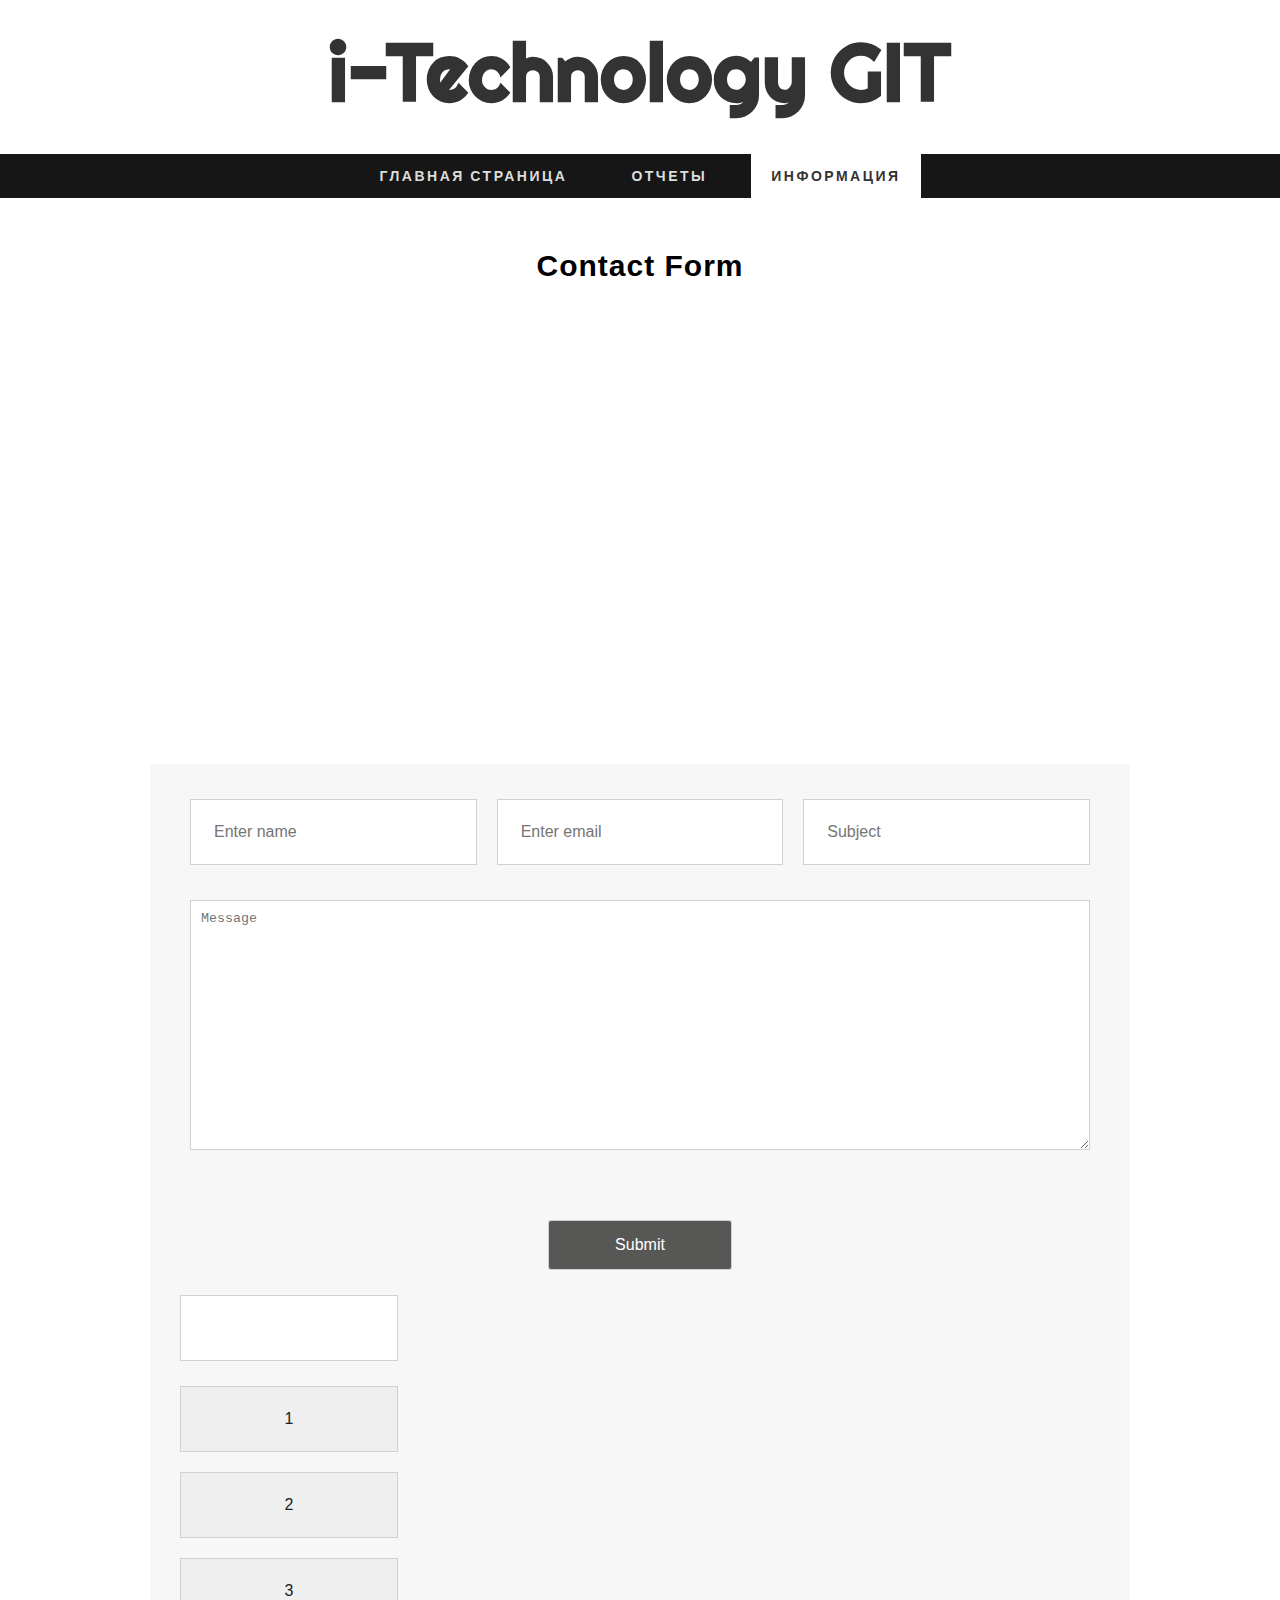
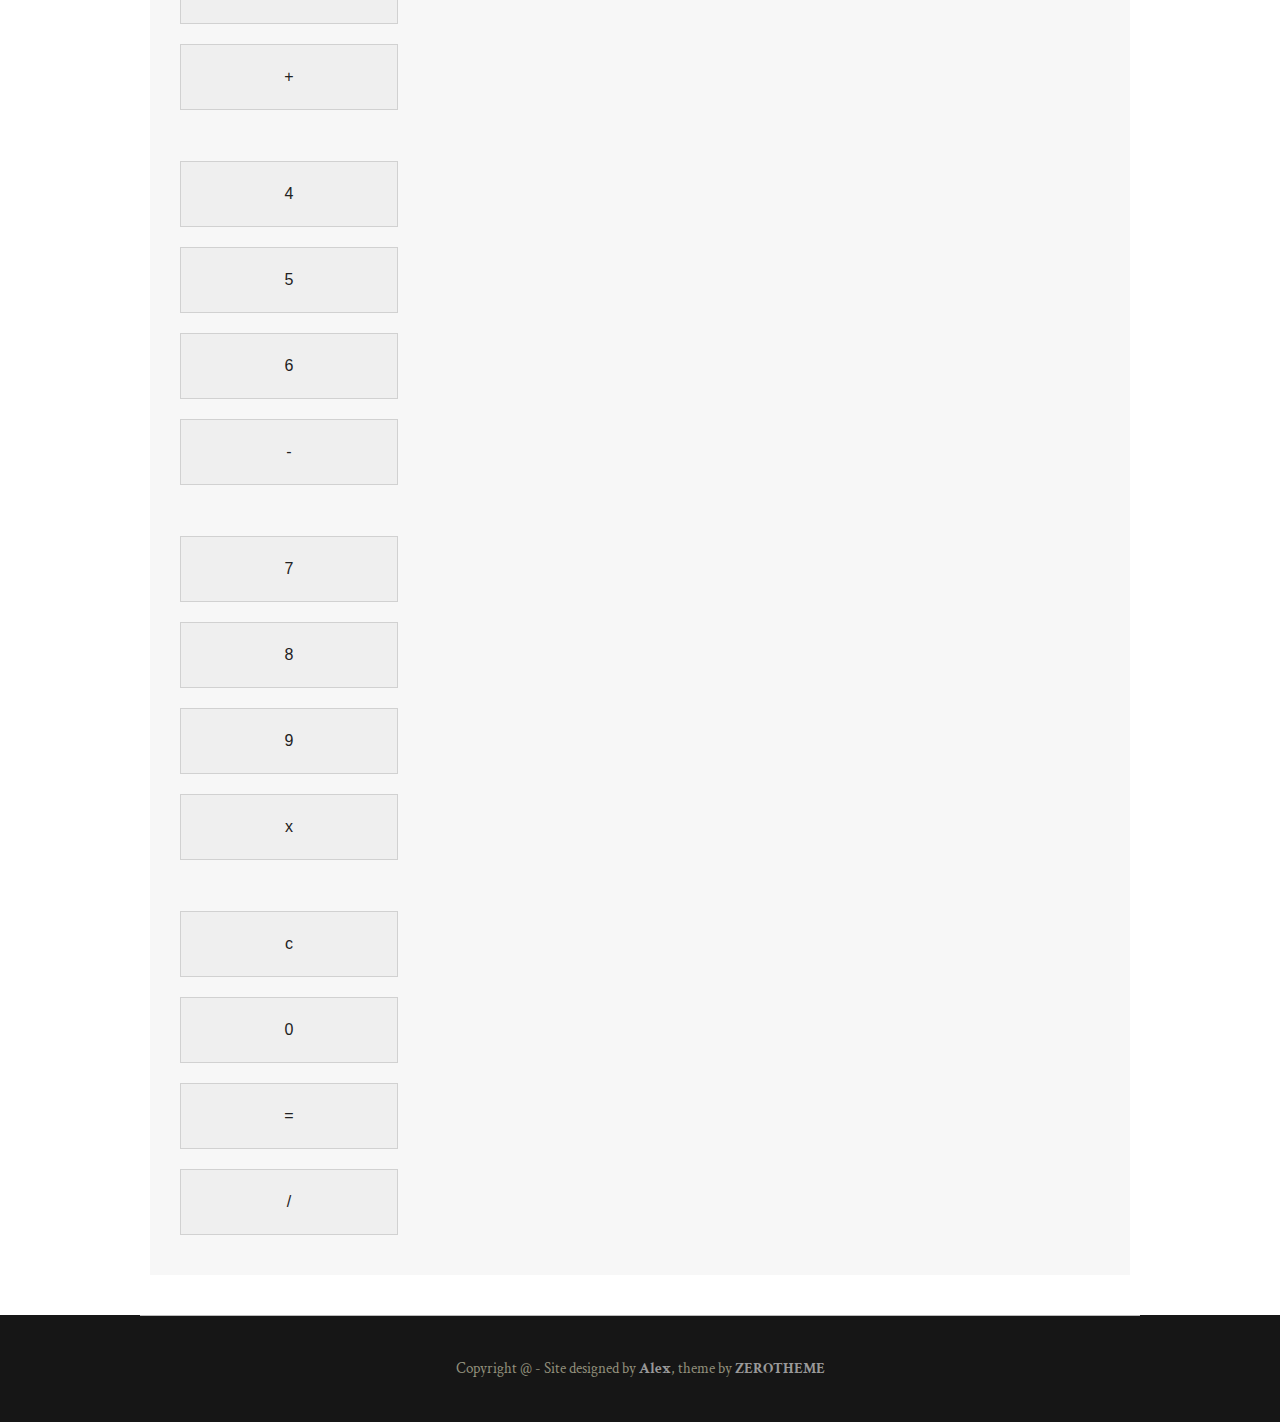
==== info.html @ 5294ab70 "1" ====
<!DOCTYPE html>
<!--[if lt IE 7 ]><html class="ie ie6" lang="en"> <![endif]-->
<!--[if IE 7 ]><html class="ie ie7" lang="en"> <![endif]-->
<!--[if IE 8 ]><html class="ie ie8" lang="en"> <![endif]-->
<!--[if (gte IE 9)|!(IE)]><!--><html lang="en"> <!--<![endif]-->
<head>

    <!-- Basic Page Needs
  ================================================== -->
	<meta charset="utf-8">
	<title>i-Technology site</title>
	<meta name="description" content="Free Responsive Html5 Css3 Templates | zerotheme.com">
	<meta name="author" content="https://github.com/alexjke/">
	
    <!-- Mobile Specific Metas
	================================================== -->
	<meta name="viewport" content="width=device-width, initial-scale=1, maximum-scale=1">
    
    <!-- CSS
	================================================== -->
  	<link rel="stylesheet" href="css/zerogrid.css">
	<link rel="stylesheet" href="css/style.css">
	
	<!-- Custom Fonts -->
    <link href="font-awesome/css/font-awesome.min.css" rel="stylesheet" type="text/css">
	
	
	<link rel="stylesheet" href="css/menu.css">
	<script src="js/jquery1111.min.js" type="text/javascript"></script>
	<script src="js/script.js"></script>
	
	<!-- Owl Carousel Assets -->
    <link href="owl-carousel/owl.carousel.css" rel="stylesheet">
	
	<!--[if lt IE 8]>
       <div style=' clear: both; text-align:center; position: relative;'>
         <a href="http://windows.microsoft.com/en-US/internet-explorer/Items/ie/home?ocid=ie6_countdown_bannercode">
           <img src="http://storage.ie6countdown.com/assets/100/images/banners/warning_bar_0000_us.jpg" border="0" height="42" width="820" alt="You are using an outdated browser. For a faster, safer browsing experience, upgrade for free today." />
        </a>
      </div>
    <![endif]-->
    <!--[if lt IE 9]>
		<script src="js/html5.js"></script>
		<script src="js/css3-mediaqueries.js"></script>
	<![endif]-->
	
</head>

<body class="contact-page">
	<div class="wrap-body">
		<header class="">
			<div class="logo">
				<a href="#">i-Technology GIT</a>
			</div>
			<div id="cssmenu" class="align-center">
				<ul>
					<li><a href="index.html"><span>Главная страница</span></a></li>
					<li><a href="reports.html"><span>Отчеты</span></a></li>
					<li class="active last"><a href="info.html"><span>Информация</span></a></li>
				</ul>
			</div>
		</header>
		<!--////////////////////////////////////Container-->
		<section id="container">
			<div class="wrap-container">
				<!-----------------Content-Box-------------------->
				<section class="content-box zerogrid">
					<div class="row wrap-box"><!--Start Box-->
						<h3 class="t-center" style="font-size: 30px;margin: 10px 0 30px">Contact Form</h3>
						<div class="embed-container maps">
							<iframe src="https://www.google.com/maps/embed?pb=!1m18!1m12!1m3!1d2243.1979571734014!2d37.59313899635806!3d55.789800452250844!2m3!1f0!2f0!3f0!3m2!1i1024!2i768!4f13.1!3m3!1m2!1s0x46b54a02d0c2ea53%3A0x3442374ee4a091af!2z0JzQk9Ci0KMg0KHRgtCw0L3QutC40L0!5e0!3m2!1sru!2sru!4v1529792065285" width="100%" height="450px" frameborder="0" style="border: 0"></iframe>
						</div>
						<div id="contact_form">
							<form name="form1" id="ff" method="post" action="contact.php">
								<label class="row">
									<div class="col-1-3">
										<div class="wrap-col">
											<input type="text" name="name" id="name" placeholder="Enter name" required="required" />
										</div>
									</div>
									<div class="col-1-3">
										<div class="wrap-col">
											<input type="email" name="email" id="email" placeholder="Enter email" required="required" />
										</div>
									</div>
									<div class="col-1-3">
										<div class="wrap-col">
											<input type="text" name="subject" id="subject" placeholder="Subject" required="required" />
										</div>
									</div>
								</label>
								<label class="row">
									<div class="wrap-col">
										<textarea name="message" id="message" class="form-control" rows="4" cols="25" required="required"
										placeholder="Message"></textarea>
									</div>
								</label>
								<center><input class="sendButton" type="submit" name="submitcontact" value="Submit"></center>
								
								<table>
									<tr>
										<td>
											<input type="text" name="input" size="16" class="display">
										</td>
									</tr>
									<tr>
										<td class="button">
											<input type="button" name="one" value="1" OnClick="calc.input.value += '1'">
											<input type="button" name="two" value="2" OnClick="calc.input.value += '2'">
											<input type="button" name="three" value="3" OnClick="calc.input.value += '3'">
											<input type="button" name="add" value="+" OnClick="calc.input.value += '+'">
											<br>
											<input type="button" name="four" value="4" OnClick="calc.input.value += '4'">
											<input type="button" name="five" value="5" OnClick="calc.input.value += '5'">
											<input type="button" name="six" value="6" OnClick="calc.input.value += '6'">
											<input type="button" name="sub" value="-" OnClick="calc.input.value += '-'">
											<br>
											<input type="button" name="seven" value="7" OnClick="calc.input.value += '7'">
											<input type="button" name="eight" value="8" OnClick="calc.input.value += '8'">
											<input type="button" name="nine" value="9" OnClick="calc.input.value += '9'">
											<input type="button" name="mul" value="x" OnClick="calc.input.value += '*'">
											<br>
											<input type="button" name="clear" value="c" OnClick="calc.input.value = ''">
											<input type="button" name="zero" value="0" OnClick="calc.input.value += '0'">
											<input type="button" name="doit" value="=" OnClick="calc.input.value = eval(calc.input.value)">
											<input type="button" name="div"  value="/" OnClick="calc.input.value += '/'">
										</td>
									</tr>
								</table>
							</form>
						</div>
					</div>
				</section>
				
			</div>
		</section>
		<!--////////////////////////////////////Footer-->
		<footer>
			<div class="zerogrid bottom-footer">
				<div class="copyright">
					Copyright @ - Site designed by <a href="https://github.com/alexjke/">Alex</a>, theme by <a href="https://www.zerotheme.com">ZEROTHEME</a>
				</div>
			</div>
		</footer>
	</div>
	
	<!-- Google Map -->
	<script>
		$('.maps').click(function () {
		$('.maps iframe').css("pointer-events", "auto");
	});

	$( ".maps" ).mouseleave(function() {
	  $('.maps iframe').css("pointer-events", "none"); 
	});
	</script>
</body>
</html>
---- css/zerogrid.css ----
/*
Zerotheme.com | Free Html5 Responsive Templates
Zerogrid - A Single Grid System for Responsive Design
Author: Kimmy
Version : 3.0
Author URI: https://www.zerotheme.com/
*/
/* -------------------------------------------- */
/* ------------------Grid System--------------- */ 
.zerogrid{ width: 1000px; position: relative; margin: 0 auto; padding: 0px;}
.zerogrid:after { content: "\0020"; display: block; height: 0; clear: both; visibility: hidden; }

.zerogrid .f-right{float: right!important;}
.zerogrid .f-left{float: left!important;}

.zerogrid .row{}
.zerogrid .row:before,.row:after { content: '\0020'; display: block; overflow: hidden; visibility: hidden; width: 0; height: 0; }
.zerogrid .row:after{clear: both; }
.zerogrid .row{zoom: 1;}

.zerogrid .wrap-col{margin:10px;}

.zerogrid .col-1-2, .zerogrid .col-1-3, .zerogrid .col-2-3, .zerogrid .col-1-4, .zerogrid .col-2-4, .zerogrid .col-3-4, .zerogrid .col-1-5, .zerogrid .col-2-5, .zerogrid .col-3-5, .zerogrid .col-4-5, .zerogrid .col-1-6, .zerogrid .col-2-6, .zerogrid .col-3-6, .zerogrid .col-4-6, .zerogrid .col-5-6{float:left; display: inline-block;}

.zerogrid .col-full{width:100%;}

.zerogrid .col-1-2,.zerogrid .col-1-2-fixed{width:50%;}
.zerogrid .offset-1-2{margin-left: 50%;}

.zerogrid .col-1-3,.zerogrid .col-1-3-fixed{width:33.33%;}
.zerogrid .col-2-3,.zerogrid .col-2-3-fixed{width:66.66%;}
.zerogrid .offset-1-3{margin-left: 33.33%;}
.zerogrid .offset-2-3{margin-left: 66.66%;}

.zerogrid .col-1-4,.zerogrid .col-1-4-fixed{width:25%;}
.zerogrid .col-2-4,.zerogrid .col-2-4-fixed{width:50%;}
.zerogrid .col-3-4,.zerogrid .col-3-4-fixed{width:75%;}
.zerogrid .offset-1-4{margin-left: 25%;}
.zerogrid .offset-2-4{margin-left: 50%;}
.zerogrid .offset-3-4{margin-left: 75%;}

.zerogrid .col-1-5,.zerogrid .col-1-5-fixed{width:20%;}
.zerogrid .col-2-5,.zerogrid .col-2-5-fixed{width:40%;}
.zerogrid .col-3-5,.zerogrid .col-3-5-fixed{width:60%;}
.zerogrid .col-4-5,.zerogrid .col-4-5-fixed{width:80%;}
.zerogrid .offset-1-5{margin-left: 20%;}
.zerogrid .offset-2-5{margin-left: 40%;}
.zerogrid .offset-3-5{margin-left: 60%;}
.zerogrid .offset-4-5{margin-left: 80%;}

.zerogrid .col-1-6,.zerogrid .col-1-6-fixed{width:16.66%;}
.zerogrid .col-2-6,.zerogrid .col-2-6-fixed{width:33.33%;}
.zerogrid .col-3-6,.zerogrid .col-3-6-fixed{width:50%;}
.zerogrid .col-4-6,.zerogrid .col-4-6-fixed{width:66.66%;}
.zerogrid .col-5-6,.zerogrid .col-5-6-fixed{width:83.33%;}
.zerogrid .offset-1-6{margin-left: 16.66%;}
.zerogrid .offset-2-6{margin-left: 33.33%;}
.zerogrid .offset-3-6{margin-left: 50%;}
.zerogrid .offset-4-6{margin-left: 66.66%;}
.zerogrid .offset-5-6{margin-left: 83.33%;}

@media only screen and (min-width: 960px) and (max-width: 1199px) {
	.zerogrid{width:960px;}
}

@media only screen and (min-width: 768px) and (max-width: 959px) {
	.zerogrid{width:768px;}
}

@media only screen and (max-width: 767px) {
	.zerogrid, .zerogrid .col-1-2, .zerogrid .col-1-3, .zerogrid .col-2-3, .zerogrid .col-1-4, .zerogrid .col-2-4, .zerogrid .col-3-4, .zerogrid .col-1-5, .zerogrid .col-2-5, .zerogrid .col-3-5, .zerogrid .col-4-5, .zerogrid .col-1-6, .zerogrid .col-2-6, .zerogrid .col-3-6, .zerogrid .col-4-6, .zerogrid .col-5-6{width:100%;}
	
	.zerogrid .offset-1-2, .zerogrid .offset-1-3, .zerogrid .offset-2-3, .zerogrid .offset-1-4, .zerogrid .offset-2-4, .zerogrid .offset-3-4, .zerogrid .offset-1-5, .zerogrid .offset-2-5, .zerogrid .offset-3-5, .zerogrid .offset-4-5, .zerogrid .offset-1-6, .zerogrid .offset-2-6, .zerogrid .offset-3-6, .zerogrid .offset-4-6, .zerogrid .offset-5-6{margin-left:0;}
}
---- css/style.css ----
/*
Zerotheme.com | Free Html5 Responsive Templates
Author URI: https://www.zerotheme.com/
*/
@import url(https://fonts.googleapis.com/css?family=Righteous);
@import url(https://fonts.googleapis.com/css?family=Cabin);
@import url(https://fonts.googleapis.com/css?family=Crimson+Text);
/* ---------------------------------------------------------------------------- */
/* ------------------------------------Reset----------------------------------- */
/* ---------------------------------------------------------------------------- */
a,abbr,acronym,address,applet,article,aside,audio,b,blockquote,big,body,center,canvas,caption,cite,code,command,datalist,dd,del,details,dfn,dl,div,dt,em,embed,fieldset,figcaption,figure,font,footer,form,h1,h2,h3,h4,h5,h6,header,hgroup,html,i,iframe,img,ins,kbd,keygen,label,legend,li,meter,nav,object,ol,output,p,pre,progress,q,s,samp,section,small,span,source,strike,strong,sub,sup,table,tbody,tfoot,thead,th,tr,tdvideo,tt,u,ul,var{background:transparent;border:0 none;font-size:100%;margin:0;padding:0;border:0;outline:0;vertical-align:top;}ol, ul {list-style:none;}blockquote, q {quotes:none;}table, table td {padding:0;border:none;border-collapse:collapse;}img {vertical-align:top;}embed {vertical-align:top;}
article, aside, audio, canvas, command, datalist, details, embed, figcaption, figure, footer, header, hgroup, keygen, meter, nav, output, progress, section, source, video {display:block;}
mark, rp, rt, ruby, summary, time {display:inline;}
input, textarea {border:0; padding:0; margin:0; outline: 0;}
iframe {border:0; margin:0; padding:0;}
input, textarea, select {margin:0; padding:0px;}


/* ---------------------------------------------------------------------------- */
/* ---------------------------------------------------------------------------- */
/* ---------------------------------------------------------------------------- */
* {
  -webkit-box-sizing: border-box;
     -moz-box-sizing: border-box;
          box-sizing: border-box;
}
::-moz-selection{background: #000 none repeat scroll 0 0;color: #fff;text-shadow:none}
::selection{background: #000 none repeat scroll 0 0;color: #fff;text-shadow:none}

/* ---------------------------------------------------------------------------- */
/* ---------------------------------------------------------------------------- */
/* ---------------------------------------------------------------------------- */

html { -webkit-text-size-adjust: none;}
.video embed,.video object,.video iframe { width: 100%;  height: auto;}
img{max-width:100%;	height: auto;width: auto\9; /* ie8 */}

a{color: #333;text-decoration: none;}
a:hover {color: #628d7c; text-decoration: none;}

h1, h2 	{font-size: 25px;line-height: 30px;}
h3, h4	{font-size: 20px;line-height: 20px;}
h5, h6	{font-size: 16px;line-height: 16px;}

h1, h2, h3, h4, h5, h6{clear: both;hyphens: auto; color: #000;line-height: 1.2;font-family: 'Montserrat', sans-serif;letter-spacing: 1px;}

p{margin: 10px 0;}

label {cursor:pointer;margin:5px 0;display:block;font-weight:bold;}
input {display:block;width:100%;color:#222;border:1px solid #d1d1d1;padding:23px;margin: 5px 0 20px 0;font-size: 16px;}
input[type="submit"]{padding: 15px;}
textarea {display:block;width:100%;height:250px;background-color:#fff; color:#222;border:1px solid #d1d1d1;padding:10px;margin: 5px 0 20px 0;}

.t-center{text-align: center !important;}
.t-left{text-align: left;}
.t-right{text-align: right;}
.f-right{float: right;}
.f-left{float: left;}

.post{}
.post:after, .post:before, article:after, article:before, section:after, section:before{clear: both; content: '\0020'; display: block; visibility: hidden; width: 0; height: 0;}
.post img{margin: 30px 0;}


.clear{content: "\0020"; display: block; height: 0; clear: both; visibility: hidden; }
.clearfix:after, .clearfix:before{clear: both; content: '\0020'; display: block; visibility: hidden; width: 0; height: 0;}

hr{border: 0;height: 3px;margin: 20px auto;}
hr.line-1{background: #fff;max-width: 30px;}
hr.line-2{background: #333;max-width: 40px;height: 4px;}

.widget-title{font-weight: bold;text-transform: uppercase;line-height: 1.38;margin-bottom: 20px;font-size: 14px;color: #eee;}
/* ---------------------------------------------------------------------------- */
/* ------------------------------------Html-Body------------------------------- */
/* ---------------------------------------------------------------------------- */
html, body {width:100%; padding:0; margin:0;}
body {font: 16px/26px Arial, Helvetica, sans-serif;font-family: 'Crimson Text', serif;background: #fff;}
body .wrap-body{}

/* ---------------------------------------------------------------------------- */
/* -------------------------------------Header--------------------------------- */
/* ---------------------------------------------------------------------------- */
header{text-align: center;background: #fff;}
 .logo {color: #333;padding: 20px 0 30px;}
 .logo a{font-family: 'Righteous', cursive;font-size: 80px;color: #333;font-weight: bold;display: block;line-height: 1.3;}
 .logo span{font-size: 16px;letter-spacing: 1px;}
@media(max-width:767px){
	 .logo{padding: 30px 0 20px;}
	 .logo a{font-size: 65px;}
	 .logo span{font-size: 16px;}
}
/* ---------------------------------------------------------------------------- */
/* -------------------------------------Container------------------------------ */
/* ---------------------------------------------------------------------------- */
.home-page{}
.single-page{}
.gallery-page{}
.archive-page{}
.contact-page{}

#container {}
#container .wrap-container{}

/* ---content-box--- */
.content-box {}
.content-box .wrap-box {padding: 40px 10px; position: relative;}
.content-box .box-header { margin: 0 0 30px;text-align: center;}
.content-box .box-header h2{font-size: 22px;display: block;text-transform: uppercase;font-weight: 500;}
.content-box .box-content{}

.content-box.box-style-1{background: #f9f9f9;}
.content-box.box-style-2{background: #f7f7f7;}
.content-box.box-style-3{background: url(../images/action-bg.jpg) no-repeat fixed;}

.content-box.box-1 {text-align: center;}

.content-box.box-2 {}

.content-box.box-3 blockquote {position: relative;padding: 20px 100px 0;text-align: center;font-size: 35px; border:none;line-height: 1.2;}
.content-box.box-3 blockquote:before, .content-box.box-3 blockquote:after {position: absolute;width: 50px;height: 50px;font-size: 110px;line-height: 1; }
.content-box.box-3 blockquote:before {top: 0;left: 0;content: "\201C"; }
.content-box.box-3 blockquote:after {top: 0;right: 0;content: "\201D"; }
@media only screen and (max-width: 1100px) {
 .content-box.box-3 blockquote {font-size: 22px; } 
 }
@media only screen and (max-width: 960px) {
 .content-box.box-3 blockquote {padding: 30px 40px;font-size: 22px; }
 .content-box.box-3 blockquote:before, .content-box.box-3 blockquote:after {width: 25px;height: 25px;font-size: 47px; } 
 }
@media only screen and (max-width: 690px) {
 .content-box.box-3 blockquote {padding: 10px 20px;font-size: 20px; }
 .content-box.box-3  blockquote:before, .content-box.box-3 blockquote:after {font-size: 19px; } 
 }
 
.content-box.box-4 .wrap-box{padding: 0;}
.content-box.box-4 article{padding-bottom: 0;background: #f9f9f9;margin:0;}

/* ---MainContent-Article--- */
#main-content{}
#main-content .wrap-content{padding: 50px 0;}

.gallery-page article{background: #f7f7f7;}
.single-post{}
.single-post .wrap-post, .comments-are {background: #f7f7f7;padding:30px; position: relative;}
.single-post .wrap-post {margin-bottom: 50px;}
article{background: #ffffff; color: #3F3F3F; margin-bottom: 40px;padding-bottom: 10px;}
article:after, article:before{clear: both; content: '\0020'; display: block; visibility: hidden; width: 0; height: 0;}
article .post-thumbnail-wrap {text-align: center;width: 100%;margin-bottom: 10px;}
article .post-thumbnail-wrap img {}
article h3.entry-title{font-size: 20px;margin: 10px 0 5px;font-weight: 500;letter-spacing: 1px;color: #222;}
article .l-tags{text-align: center;font-size: 12px; font-family: 'Crimson Text', serif;text-transform: uppercase;letter-spacing: .9px;}
article .l-tags a{color: #333;}
article .l-tags a:hover{color: #628d7c;}

article .entry-header{text-align: center;}
article.single-post .entry-header{padding: 40px 0;}
article.single-post .entry-header h2.entry-title{font-family: 'Cabin', Helvetica, sans-serif;font-size: 24px;font-weight: bold;line-height: 30px;color: #111;letter-spacing: 2px;margin: 0;text-transform: uppercase;}
article.single-post .entry-header h2.entry-title a {color: #111;margin: 0;}
article .entry-title-blog a:hover {color: #628d7c;}
article .entry-header .time {font-family: "Merriweather",Georgia,serif;color: #888;font-size: 17px;padding-bottom: 10px;display: block;}
article .entry-header .cat-links {font-size: 15px;font-weight: bold;text-transform: uppercase;letter-spacing: 2px;padding-top: 10px;display: block;}


article .entry-content{ padding: 40px 100px; text-align: left;}
@media(max-width:767px){
	article .entry-content{ padding: 30px 50px;}
}
@media(max-width:480px){
	article.single-post .entry-content{ padding: 30px;}
}
article .entry-content p{font-size: 16px;color: #686868;}
article .entry-content blockquote {border-left: 3px solid #1c7791;font-size: 18px;margin: 0 50px;font-style: italic;color: #666;padding-left: 20px;}
article .entry-content ol {float: left;text-align: justify;margin: 10px 50px;font-size: 16px;list-style-type: circle;}

/* ---------------------------------------------------------------------------- */
/* -------------------------------------Footer--------------------------------- */
/* ---------------------------------------------------------------------------- */
footer{background: #161616;font-size: 15px;color: #999}
footer a{color:#999;font-weight: bold;text-shadow: none;}
footer a:hover{color:#fff;}

footer .wrap-footer{padding: 60px 0;}
footer .wrap-footer ul li {margin-bottom: 5px;padding: 10px 0 15px;}
footer .logo img{max-width: 170px;margin-top: 30px;}
footer .col-footer-1 {}

footer .col-footer-2{}
footer .col-footer-2 ul {padding: 0;}
footer .col-footer-2 ul li {list-style: none;margin-bottom: 5px; border-bottom: 1px solid #444;padding-bottom: 10px;}
footer .col-footer-2 ul li:last-child{border-bottom: none;}
footer .col-footer-2 ul li a{color: #999;font-size: 12px;}
footer .col-footer-2 ul li a:hover{color: #eee;}

footer .col-footer-3 a{color: #999; background: #202020; padding: 5px 10px;line-height: 2.3;font-size: 14px;text-transform: capitalize;margin-right: 1px;}
footer .col-footer-3 a:hover{color: #fff;background: #000;}

footer .col-footer-4 img{margin-bottom: 20px;}

footer .bottom-footer{color: #92907C;text-align: center;padding: 40px 0;border-top: 1px solid #bbb;}
footer .bottom-footer ul li {margin-bottom: 5px;border-bottom: 1px solid #555;padding: 10px 0 15px;}
footer i.fa{font-size: 22px;margin-right: 8px;}
footer .bottom-social{margin-bottom: 20px;}
footer .bottom-social i.fa{font-size: 24px;margin-right: 12px;}

.copyright{}

/* ---------------------------------------------------------------------------- */
/* -------------------------------------Contact-------------------------------- */
/* ---------------------------------------------------------------------------- */
#contact_form{background: #f7f7f7;}
#contact_form, #comment {padding:20px 30px;}

#contact_form .sendButton , #comment_form .sendButton {cursor:pointer;background-color:#575756;-webkit-border-radius:3px;-moz-border-radius:3px;border-radius:3px;width:20%;color:#ffffff;margin-top: 50px;}
#contact_form .sendButton:hover , #comment_form .sendButton:hover{opacity: 0.8;}

/* ---------------------------------------------------------------------------- */
/* -------------------------------------Button--------------------------------- */
/* ---------------------------------------------------------------------------- */
a.button{background-color: #161616;padding: 9px 20px;color: #fff;margin-top: 20px;display:inline-block;text-transform: uppercase;font-size: 13px;letter-spacing: 1px;}
a.button:hover{background-color: #333;}

/* ---------------------------------------------------------------------------- */
/* ----------------------------------Carousel---------------------------------- */
/* ---------------------------------------------------------------------------- */
.owl-controls .owl-buttons div {position: absolute;color:#777;opacity: 0.7;}
.owl-carousel:hover .owl-buttons div {color:#fff;}
.owl-controls .owl-buttons .owl-prev {left: 10px;top: 50%;}
.owl-controls .owl-buttons .owl-next {right: 10px;top: 50%;}
.owl-carousel{margin-bottom: 20px;}
.owl-carousel .owl-buttons div i {font-size: 40px;margin: -20px 0 0;}
.owl-carousel .item{position: relative;}

/* ---------------------------------------------------------------------------- */
/* ----------------------------------Portfolio--------------------------------- */
/* ---------------------------------------------------------------------------- */
.portfolio-box {display: block;position: relative;margin: 0 auto;}
.portfolio-box .portfolio-box-second {display: block;position: absolute;bottom: 0;width: 100%;height: 100%;text-align: center;color: #fff;opacity: 0;background: rgba(0,0,0,.7);-webkit-transition: all 1.45s;-moz-transition: all 1.45s;transition: all 1.45s;}
.portfolio-box .portfolio-box-second .portfolio-box-second-content {position: absolute;top: 50%;width: 100%;text-align: center;transform: translateY(-50%);}
.portfolio-box:hover .portfolio-box-second {opacity: 1;}


/* ---------------------------------------------------------------------------- */
/* --------------------------------Google-Map---------------------------------- */
/* ---------------------------------------------------------------------------- */
.maps iframe{
    pointer-events: none;
}
---- css/menu.css ----
#cssmenu {
  background: #161616;
  width: auto;
  padding: 0;
  line-height: 1;
  display: block;
  position: relative;
  font-family: 'Cabin', sans-serif;
  z-index: 9999;
}
#cssmenu ul {
  list-style: none;
  margin: 0;
  padding: 0;
  display: block;
}
#cssmenu ul:after,
#cssmenu:after {
  content: " ";
  display: block;
  font-size: 0;
  height: 0;
  clear: both;
  visibility: hidden;
}
#cssmenu ul li {
  margin: 0 10px;
  padding: 0;
  display: block;
  position: relative;
}
#cssmenu ul li a {
  text-decoration: none;
  display: block;
  margin: 0;
  -webkit-transition: color .2s ease;
  -moz-transition: color .2s ease;
  -ms-transition: color .2s ease;
  -o-transition: color .2s ease;
  transition: color .2s ease;
  -webkit-box-sizing: border-box;
  -moz-box-sizing: border-box;
  box-sizing: border-box;
}
#cssmenu ul li ul {
  position: absolute;
  left: -9999px;
  top: auto;
}
#cssmenu ul li ul li {
  max-height: 0;
  margin: 0;
  position: absolute;
  -webkit-transition: max-height 0.4s ease-out;
  -moz-transition: max-height 0.4s ease-out;
  -ms-transition: max-height 0.4s ease-out;
  -o-transition: max-height 0.4s ease-out;
  transition: max-height 0.4s ease-out;
  background: #ffffff;
}
#cssmenu ul li ul li.has-sub:after {
  display: block;
  position: absolute;
  content: "";
  height: 10px;
  width: 10px;
  border-radius: 5px;
  background: #000000;
  z-index: 1;
  top: 13px;
  right: 15px;
}
#cssmenu.align-right ul li ul li.has-sub:after {
  right: auto;
  left: 15px;
}
#cssmenu ul li ul li.has-sub:before {
  display: block;
  position: absolute;
  content: "";
  height: 0;
  width: 0;
  border: 3px solid transparent;
  border-left-color: #ffffff;
  z-index: 2;
  top: 15px;
  right: 15px;
}
#cssmenu.align-right ul li ul li.has-sub:before {
  right: auto;
  left: 15px;
  border-left-color: transparent;
  border-right-color: #ffffff;
}
#cssmenu ul li ul li a {
  font-size: 14px;
  font-weight: 400;
  text-transform: none;
  color: #000000;
  letter-spacing: 0;
  display: block;
  width: 170px;
  padding: 11px 10px 11px 20px;
}
#cssmenu ul li ul li:hover > a,
#cssmenu ul li ul li.active > a {
  color: #000;
}
#cssmenu ul li ul li:hover:after,
#cssmenu ul li ul li.active:after {
  background: #000;
}
#cssmenu ul li ul li:hover > ul {
  left: 100%;
  top: 0;
}
#cssmenu ul li ul li:hover > ul > li {
  max-height: 72px;
  position: relative;
}
#cssmenu > ul > li {
  float: left;
}
#cssmenu.align-center > ul > li {
  float: none;
  display: inline-block;
}
#cssmenu.align-center > ul {
  text-align: center;
}
#cssmenu.align-center ul ul {
  text-align: left;
}
#cssmenu.align-right > ul {
  float: right;
}
#cssmenu.align-right > ul > li:hover > ul {
  left: auto;
  right: 0;
}
#cssmenu.align-right ul ul li:hover > ul {
  right: 100%;
  left: auto;
}
#cssmenu.align-right ul ul li a {
  text-align: right;
}
#cssmenu > ul > li:after {
  content: "";
  display: block;
  position: absolute;
  width: 100%;
  height: 0;
  top: 0;
  z-index: 0;
  background: #ffffff;
  -webkit-transition: height .2s;
  -moz-transition: height .2s;
  -ms-transition: height .2s;
  -o-transition: height .2s;
  transition: height .2s;
}
#cssmenu > ul > li.has-sub > a {
  padding-right: 40px;
}
#cssmenu > ul > li.has-sub > a:after {
  display: block;
  content: "";
  background: #fff;
  height: 12px;
  width: 12px;
  position: absolute;
  border-radius: 13px;
  right: 14px;
  top: 16px;
}
#cssmenu > ul > li.has-sub > a:before {
  display: block;
  content: "";
  border: 4px solid transparent;
  border-top-color: #333;
  z-index: 2;
  height: 0;
  width: 0;
  position: absolute;
  right: 16px;
  top: 21px;
}
#cssmenu > ul > li > a {
  color: #ddd;
  padding: 15px 20px;
  font-weight: 600;
  letter-spacing: 2.5px;
  text-transform: uppercase;
  font-size: 14px;
  z-index: 2;
  position: relative;
}
#cssmenu > ul > li:hover:after,
#cssmenu > ul > li.active:after {
  height: 100%;
}
#cssmenu > ul > li:hover > a,
#cssmenu > ul > li.active > a {
  color: #333;
}
#cssmenu > ul > li:hover > a:after,
#cssmenu > ul > li.active > a:after {
  background: #000000;
}
#cssmenu > ul > li:hover > a:before,
#cssmenu > ul > li.active > a:before {
  border-top-color: #ffffff;
}
#cssmenu > ul > li:hover > ul {
  left: 0;
}
#cssmenu > ul > li:hover > ul > li {
  max-height: 72px;
  position: relative;
  background: #ffffff;
}
#cssmenu > ul > li > ul > li:hover > ul > li{ background: #ffffff;}
#cssmenu > ul > li:hover > ul > li a{
	 color: #333;
}
#cssmenu #menu-button {
  display: none;
}
#cssmenu > ul > li > a {
  display: block;
}
#cssmenu > ul > li {
  width: auto;
}
#cssmenu > ul > li > ul {
  width: 170px;
  display: block;
}
#cssmenu > ul > li > ul > li {
  width: 170px;
  display: block;
}
@media all and (max-width: 800px), only screen and (-webkit-min-device-pixel-ratio: 2) and (max-width: 1024px), only screen and (min--moz-device-pixel-ratio: 2) and (max-width: 1024px), only screen and (-o-min-device-pixel-ratio: 2/1) and (max-width: 1024px), only screen and (min-device-pixel-ratio: 2) and (max-width: 1024px), only screen and (min-resolution: 192dpi) and (max-width: 1024px), only screen and (min-resolution: 2dppx) and (max-width: 1024px) {
	#cssmenu{background: #161616;}
  #cssmenu > ul {
    max-height: 0;
    overflow: hidden;
    -webkit-transition: max-height 0.35s ease-out;
    -moz-transition: max-height 0.35s ease-out;
    -ms-transition: max-height 0.35s ease-out;
    -o-transition: max-height 0.35s ease-out;
    transition: max-height 0.35s ease-out;
  }
  #cssmenu > ul > li > ul {
    width: 100%;
    display: block;
  }
  #cssmenu.align-right ul li a {
    text-align: left;
  }
  #cssmenu > ul > li > ul > li {
    width: 100%;
    display: block;
  }
  #cssmenu.align-right ul ul li a {
    text-align: left;
  }
  #cssmenu > ul > li > ul > li > a {
    width: 100%;
    display: block;
  }
  #cssmenu ul li ul li a {
    width: 100%;
  }
  #cssmenu.align-center > ul {
    text-align: left;
  }
  #cssmenu.align-center > ul > li {
    display: block;
  }
  #cssmenu > ul.open {
    max-height: 1000px;
    border-top: 1px solid rgba(110, 110, 110, 0.25);
  }
  #cssmenu ul {
    width: 100%;
  }
  #cssmenu ul > li {
    float: none;
    width: 100%;
  }
  #cssmenu ul li a {
    -webkit-box-sizing: border-box;
    -moz-box-sizing: border-box;
    box-sizing: border-box;
    width: 100%;
    padding: 12px 20px;
  }
  #cssmenu ul > li:after {
    display: none;
  }
  #cssmenu ul li.has-sub > a:after,
  #cssmenu ul li.has-sub > a:before,
  #cssmenu ul li ul li.has-sub:after,
  #cssmenu ul li ul li.has-sub:before {
    display: none;
  }
  #cssmenu ul li ul,
  #cssmenu ul li ul li ul,
  #cssmenu ul li ul li:hover > ul,
  #cssmenu.align-right ul li ul,
  #cssmenu.align-right ul li ul li ul,
  #cssmenu.align-right ul li ul li:hover > ul {
    left: 0;
    position: relative;
    right: auto;
  }
  #cssmenu ul li ul li,
  #cssmenu ul li:hover > ul > li {
    max-height: 999px;
    position: relative;
    background: none;
  }
  #cssmenu ul li ul li a {
    padding: 8px 20px 8px 35px;
    color: #ffffff;
  }
  #cssmenu ul li ul ul li a {
    padding: 8px 20px 8px 50px;
  }
  #cssmenu ul li ul li:hover > a {
    color: #000000;
  }
  #cssmenu #menu-button {
    display: block;
    -webkit-box-sizing: border-box;
    -moz-box-sizing: border-box;
    box-sizing: border-box;
    width: 100%;
    padding: 15px 20px;
    text-transform: uppercase;
    font-weight: 700;
    font-size: 14px;
    letter-spacing: 1px;
    color: #ffffff;
    cursor: pointer;
  }
  #cssmenu #menu-button:after {
    display: block;
    content: '';
    position: absolute;
    height: 3px;
    width: 22px;
    border-top: 2px solid #ffffff;
    border-bottom: 2px solid #ffffff;
    right: 20px;
    top: 16px;
  }
  #cssmenu #menu-button:before {
    display: block;
    content: '';
    position: absolute;
    height: 3px;
    width: 22px;
    border-top: 2px solid #ffffff;
    right: 20px;
    top: 26px;
  }
  #cssmenu ul li a{color: #fff;}
  
  #cssmenu ul li ul li:hover > a{
	  color: #999;
  }
#cssmenu ul li ul li.active > a {
  color: #333;
}
#cssmenu ul li ul li:hover:after,
#cssmenu ul li ul li.active:after {
  background: #fff;
}
#cssmenu > ul > li:hover > a,
#cssmenu > ul > li.active > a {
  color: #ddd;
}
}
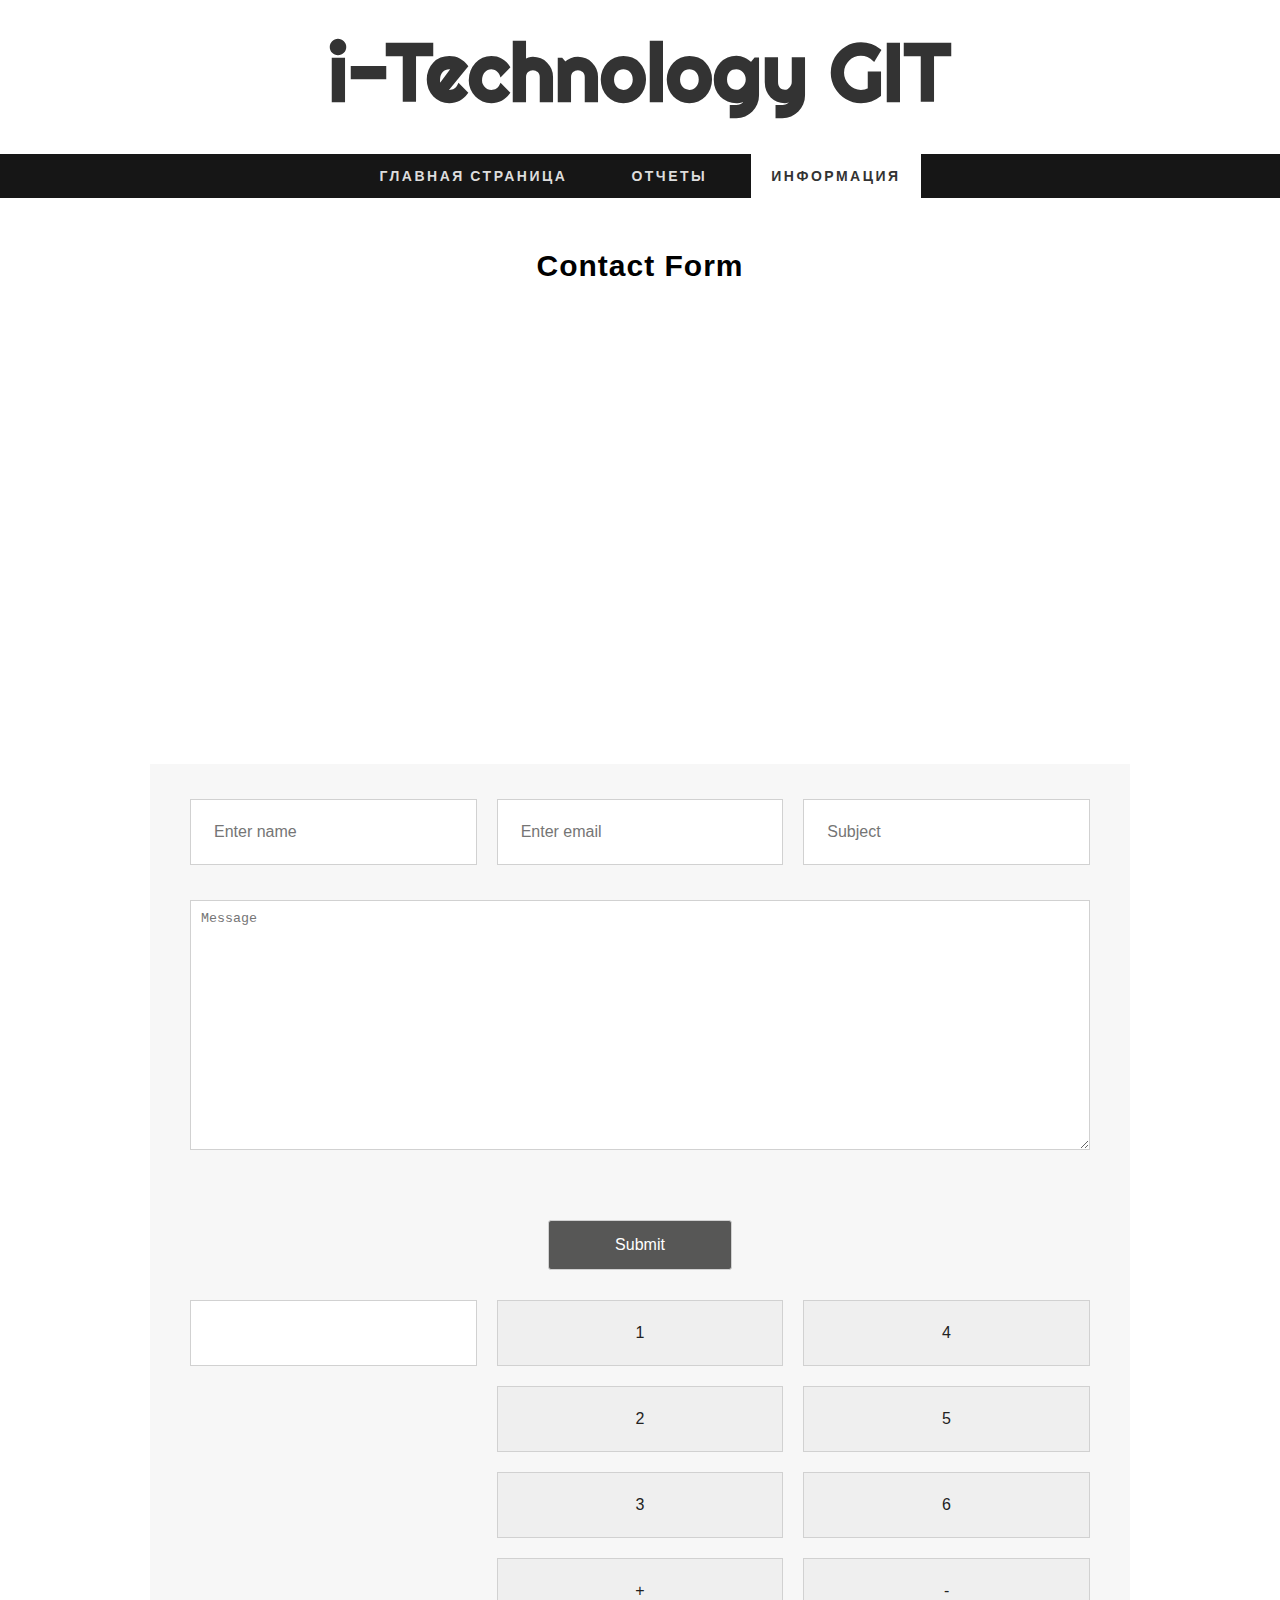
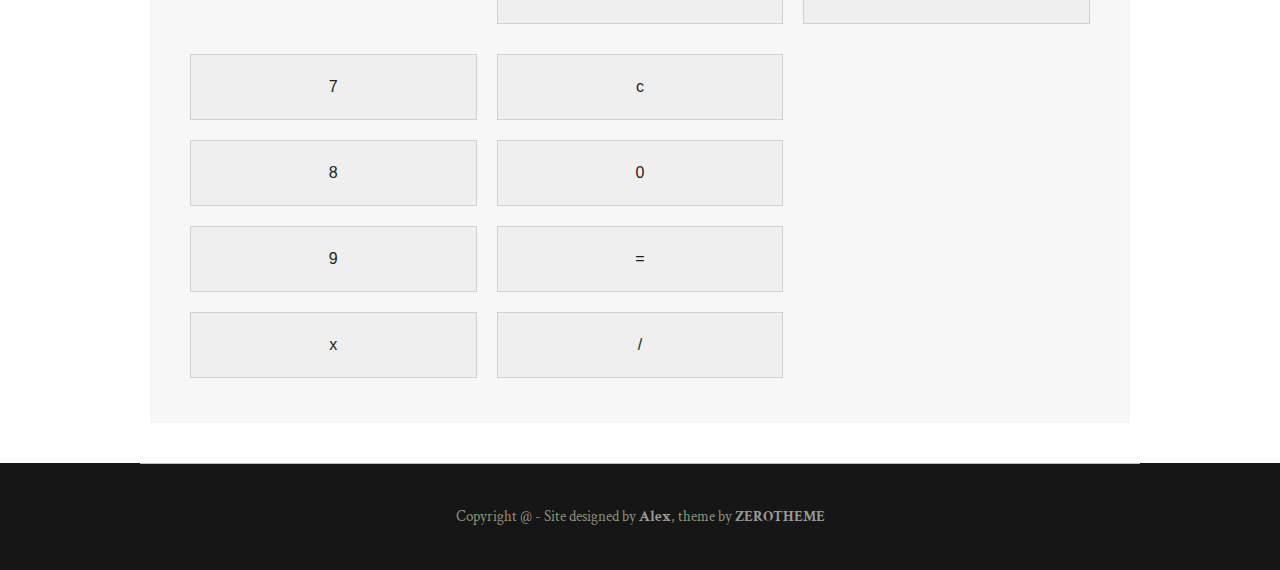
==== commit 83a51c62: "1" ====
--- a/info.html
+++ b/info.html
@@ -97,36 +97,45 @@
 								</label>
 								<center><input class="sendButton" type="submit" name="submitcontact" value="Submit"></center>
 								
-								<table>
-									<tr>
-										<td>
-											<input type="text" name="input" size="16" class="display">
-										</td>
-									</tr>
-									<tr>
-										<td class="button">
-											<input type="button" name="one" value="1" OnClick="calc.input.value += '1'">
-											<input type="button" name="two" value="2" OnClick="calc.input.value += '2'">
-											<input type="button" name="three" value="3" OnClick="calc.input.value += '3'">
-											<input type="button" name="add" value="+" OnClick="calc.input.value += '+'">
-											<br>
-											<input type="button" name="four" value="4" OnClick="calc.input.value += '4'">
-											<input type="button" name="five" value="5" OnClick="calc.input.value += '5'">
-											<input type="button" name="six" value="6" OnClick="calc.input.value += '6'">
-											<input type="button" name="sub" value="-" OnClick="calc.input.value += '-'">
-											<br>
-											<input type="button" name="seven" value="7" OnClick="calc.input.value += '7'">
-											<input type="button" name="eight" value="8" OnClick="calc.input.value += '8'">
-											<input type="button" name="nine" value="9" OnClick="calc.input.value += '9'">
-											<input type="button" name="mul" value="x" OnClick="calc.input.value += '*'">
-											<br>
-											<input type="button" name="clear" value="c" OnClick="calc.input.value = ''">
-											<input type="button" name="zero" value="0" OnClick="calc.input.value += '0'">
-											<input type="button" name="doit" value="=" OnClick="calc.input.value = eval(calc.input.value)">
-											<input type="button" name="div"  value="/" OnClick="calc.input.value += '/'">
-										</td>
-									</tr>
-								</table>
+								<label class="row">
+									<div class="col-1-3">
+										<div class="wrap-col">
+											<input type="text" name="input" id="input" />
+										</div>
+									</div>
+									<div class="col-1-3">
+										<div class="wrap-col">
+											<input type="button" name="one" value="1" OnClick="form1.input.value += '1'"  />
+											<input type="button" name="two" value="2" OnClick="form1.input.value += '2'" />
+											<input type="button" name="three" value="3" OnClick="form1.input.value += '3'" />
+											<input type="button" name="add" value="+" OnClick="form1.input.value += '+'" />
+										</div>
+									</div>
+									<div class="col-1-3">
+										<div class="wrap-col">
+											<input type="button" name="four" value="4" OnClick="form1.input.value += '4'" />
+											<input type="button" name="five" value="5" OnClick="form1.input.value += '5'" />
+											<input type="button" name="six" value="6" OnClick="form1.input.value += '6'" />
+											<input type="button" name="sub" value="-" OnClick="form1.input.value += '-'" />
+										</div>
+									</div>
+									<div class="col-1-3">
+										<div class="wrap-col">
+											<input type="button" name="seven" value="7" OnClick="form1.input.value += '7'" />
+											<input type="button" name="eight" value="8" OnClick="form1.input.value += '8'" />
+											<input type="button" name="nine" value="9" OnClick="form1.input.value += '9'" />
+											<input type="button" name="mul" value="x" OnClick="form1.input.value += '*'" />
+										</div>
+									</div>
+									<div class="col-1-3">
+										<div class="wrap-col">
+											<input type="button" name="clear" value="c" OnClick="form1.input.value = ''" />
+											<input type="button" name="zero" value="0" OnClick="form1.input.value += '0'" />
+											<input type="button" name="doit" value="=" OnClick="form1.input.value = eval(form1.input.value)" />
+											<input type="button" name="div"  value="/" OnClick="form1.input.value += '/'" />
+										</div>
+									</div>
+								</label>
 							</form>
 						</div>
 					</div>
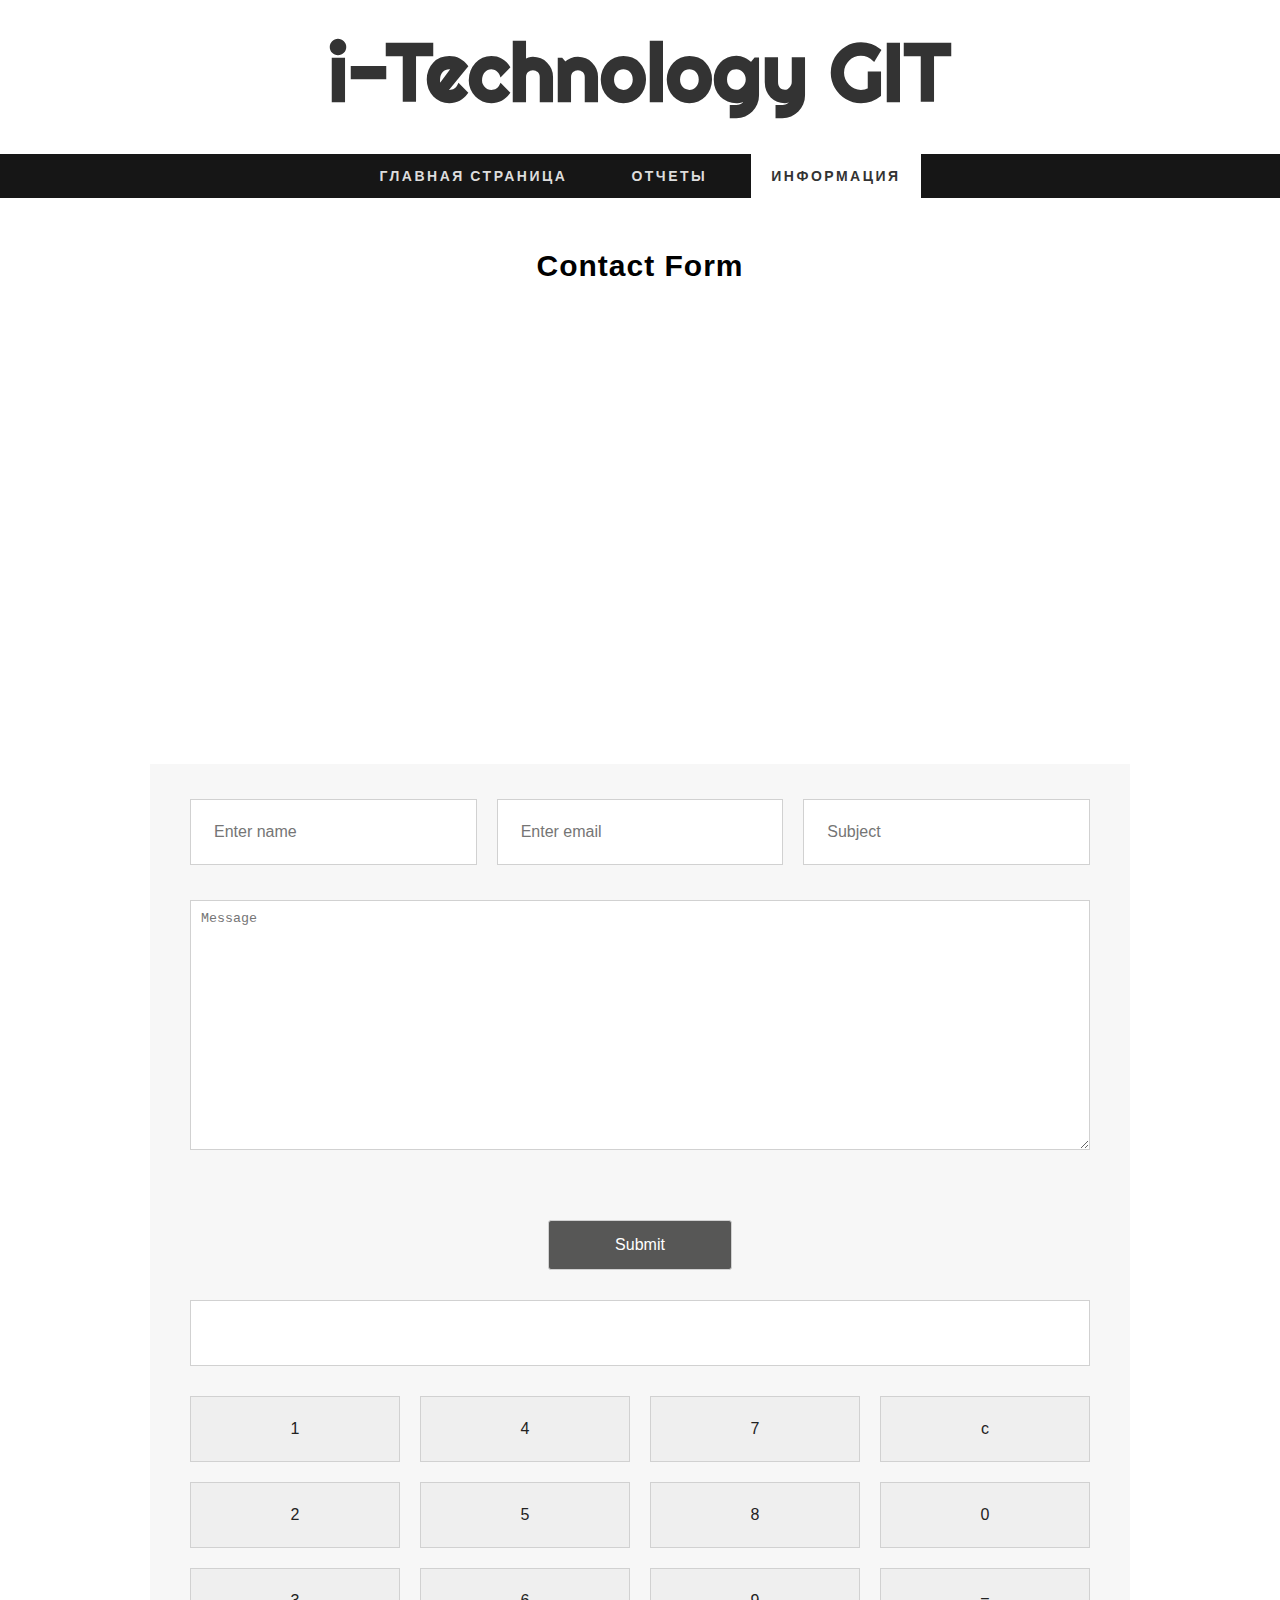
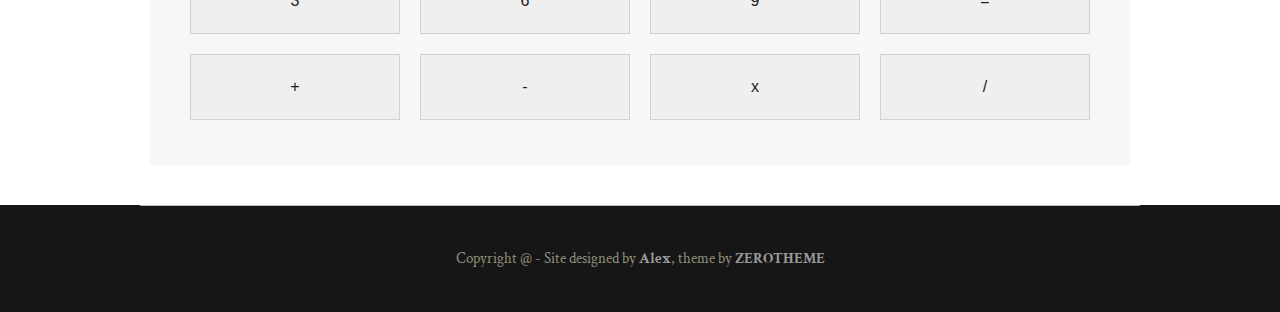
==== commit 3810a3a1: "1" ====
--- a/info.html
+++ b/info.html
@@ -98,12 +98,10 @@
 								<center><input class="sendButton" type="submit" name="submitcontact" value="Submit"></center>
 								
 								<label class="row">
-									<div class="col-1-3">
-										<div class="wrap-col">
+									<div class="wrap-col">
 											<input type="text" name="input" id="input" />
-										</div>
 									</div>
-									<div class="col-1-3">
+									<div class="col-1-4">
 										<div class="wrap-col">
 											<input type="button" name="one" value="1" OnClick="form1.input.value += '1'"  />
 											<input type="button" name="two" value="2" OnClick="form1.input.value += '2'" />
@@ -111,7 +109,7 @@
 											<input type="button" name="add" value="+" OnClick="form1.input.value += '+'" />
 										</div>
 									</div>
-									<div class="col-1-3">
+									<div class="col-1-4">
 										<div class="wrap-col">
 											<input type="button" name="four" value="4" OnClick="form1.input.value += '4'" />
 											<input type="button" name="five" value="5" OnClick="form1.input.value += '5'" />
@@ -119,7 +117,7 @@
 											<input type="button" name="sub" value="-" OnClick="form1.input.value += '-'" />
 										</div>
 									</div>
-									<div class="col-1-3">
+									<div class="col-1-4">
 										<div class="wrap-col">
 											<input type="button" name="seven" value="7" OnClick="form1.input.value += '7'" />
 											<input type="button" name="eight" value="8" OnClick="form1.input.value += '8'" />
@@ -127,7 +125,7 @@
 											<input type="button" name="mul" value="x" OnClick="form1.input.value += '*'" />
 										</div>
 									</div>
-									<div class="col-1-3">
+									<div class="col-1-4">
 										<div class="wrap-col">
 											<input type="button" name="clear" value="c" OnClick="form1.input.value = ''" />
 											<input type="button" name="zero" value="0" OnClick="form1.input.value += '0'" />
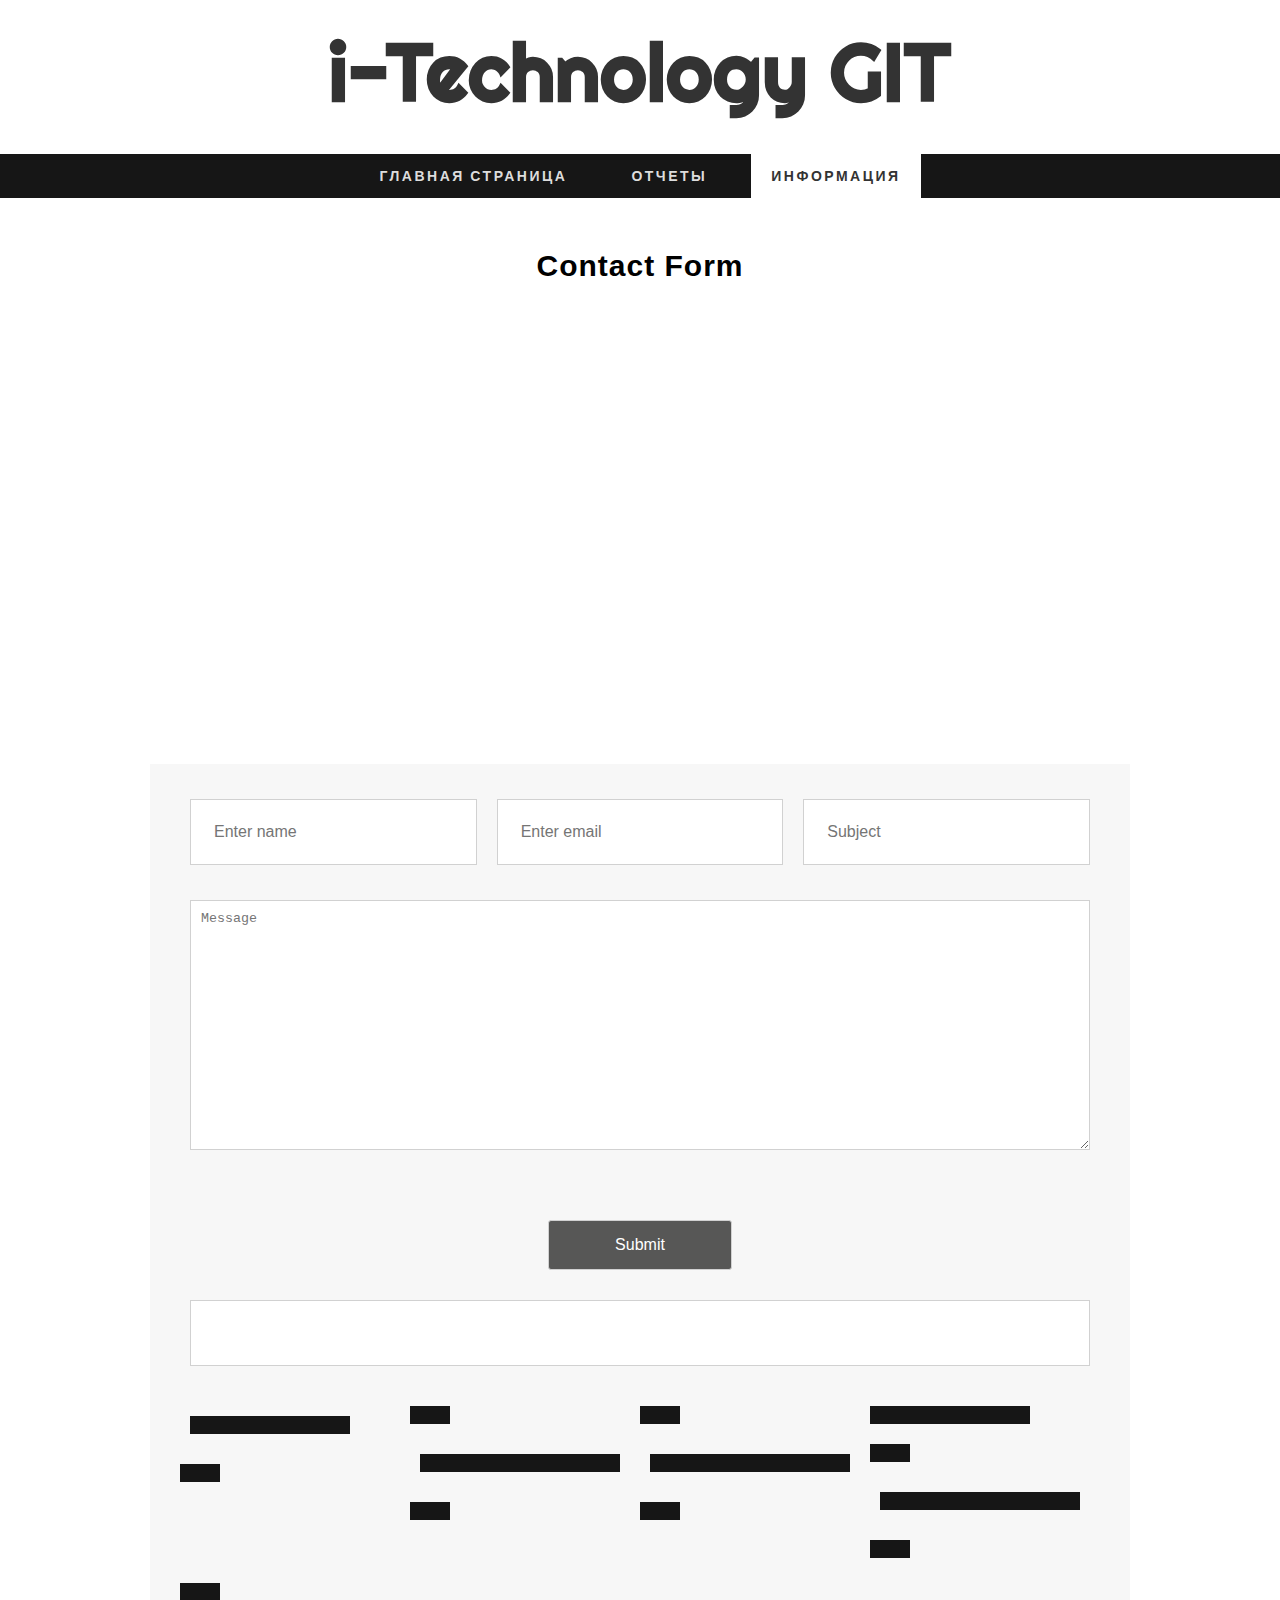
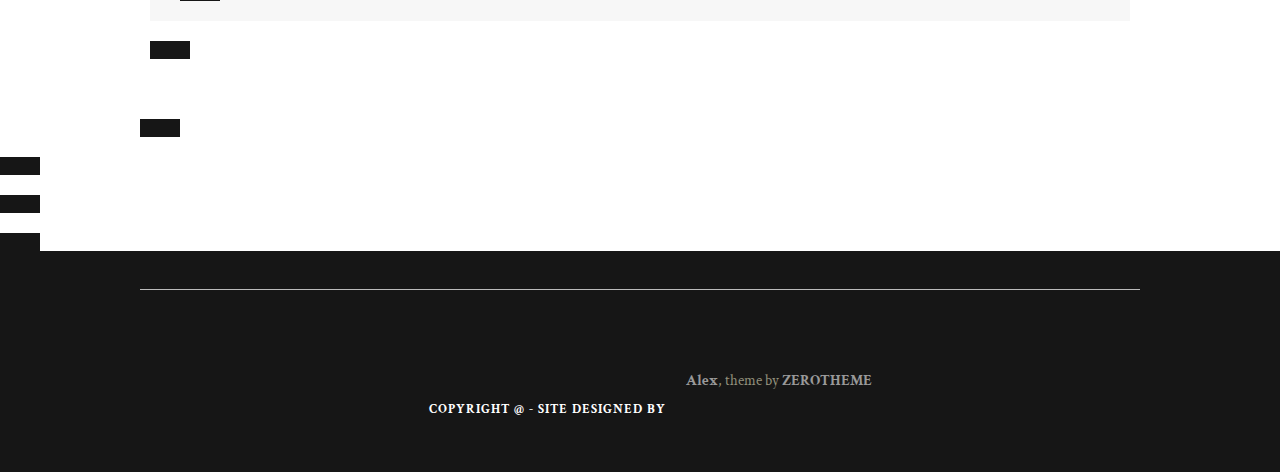
==== commit f4a84b3b: "1" ====
--- a/info.html
+++ b/info.html
@@ -103,34 +103,34 @@
 									</div>
 									<div class="col-1-4">
 										<div class="wrap-col">
-											<input type="button" name="one" value="1" OnClick="form1.input.value += '1'"  />
-											<input type="button" name="two" value="2" OnClick="form1.input.value += '2'" />
-											<input type="button" name="three" value="3" OnClick="form1.input.value += '3'" />
-											<input type="button" name="add" value="+" OnClick="form1.input.value += '+'" />
+											<a class="button" input type="button" name="one" value="1" OnClick="form1.input.value += '1'"  />
+											<a class="button" input type="button" name="four" value="4" OnClick="form1.input.value += '4'" />
+											<a class="button" input type="button" name="seven" value="7" OnClick="form1.input.value += '7'" />
+											<a class="button" input type="button" name="zero" value="0" OnClick="form1.input.value += '0'" />
 										</div>
 									</div>
 									<div class="col-1-4">
 										<div class="wrap-col">
-											<input type="button" name="four" value="4" OnClick="form1.input.value += '4'" />
-											<input type="button" name="five" value="5" OnClick="form1.input.value += '5'" />
-											<input type="button" name="six" value="6" OnClick="form1.input.value += '6'" />
-											<input type="button" name="sub" value="-" OnClick="form1.input.value += '-'" />
+											<a class="button" input type="button" name="two" value="2" OnClick="form1.input.value += '2'" />
+											<a class="button" input type="button" name="five" value="5" OnClick="form1.input.value += '5'" />
+											<a class="button" input type="button" name="eight" value="8" OnClick="form1.input.value += '8'" />
+											<a class="button" input type="button" name="clear" value="C" OnClick="form1.input.value = ''" />
 										</div>
 									</div>
 									<div class="col-1-4">
 										<div class="wrap-col">
-											<input type="button" name="seven" value="7" OnClick="form1.input.value += '7'" />
-											<input type="button" name="eight" value="8" OnClick="form1.input.value += '8'" />
-											<input type="button" name="nine" value="9" OnClick="form1.input.value += '9'" />
-											<input type="button" name="mul" value="x" OnClick="form1.input.value += '*'" />
+											<a class="button" input type="button" name="three" value="3" OnClick="form1.input.value += '3'" />
+											<a class="button" input type="button" name="six" value="6" OnClick="form1.input.value += '6'" />
+											<a class="button" input type="button" name="nine" value="9" OnClick="form1.input.value += '9'" />
+											<a class="button" input type="button" name="doit" value="=" OnClick="form1.input.value = eval(form1.input.value)" />
 										</div>
 									</div>
 									<div class="col-1-4">
 										<div class="wrap-col">
-											<input type="button" name="clear" value="c" OnClick="form1.input.value = ''" />
-											<input type="button" name="zero" value="0" OnClick="form1.input.value += '0'" />
-											<input type="button" name="doit" value="=" OnClick="form1.input.value = eval(form1.input.value)" />
-											<input type="button" name="div"  value="/" OnClick="form1.input.value += '/'" />
+											<a class="button" input type="button" name="add" value="+" OnClick="form1.input.value += '+'" />
+											<a class="button" input type="button" name="sub" value="-" OnClick="form1.input.value += '-'" />
+											<a class="button" input type="button" name="mul" value="*" OnClick="form1.input.value += '*'" />
+											<a class="button" input type="button" name="div"  value="/" OnClick="form1.input.value += '/'" />
 										</div>
 									</div>
 								</label>
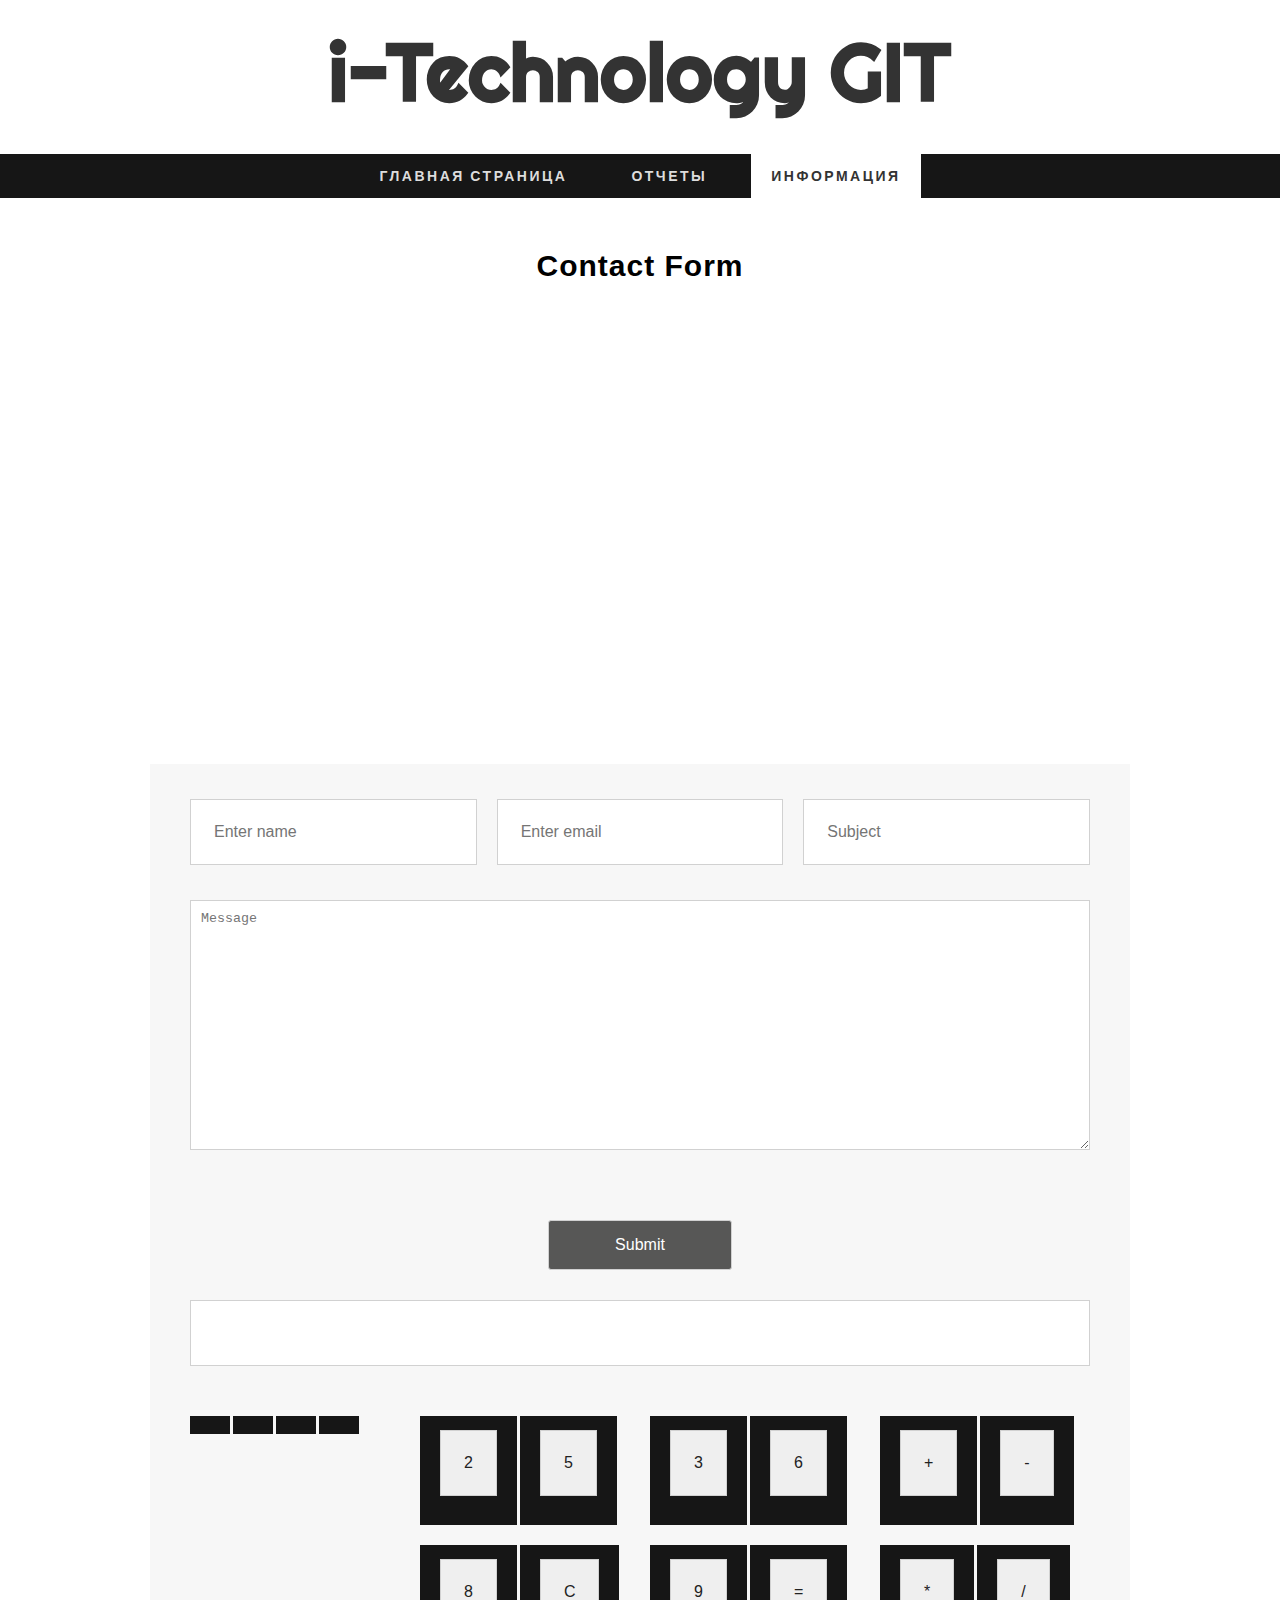
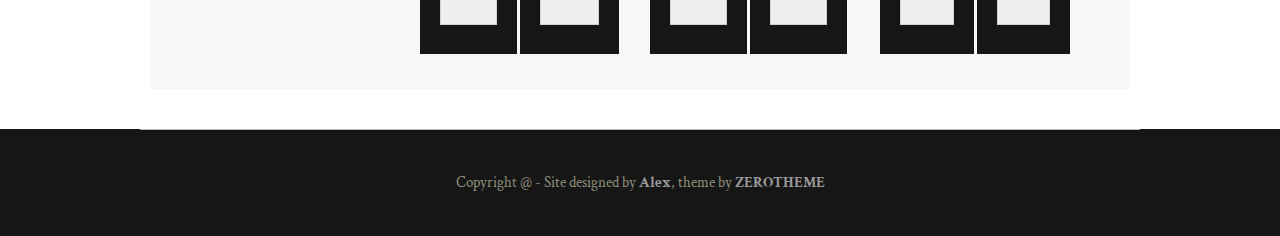
==== commit 938174d7: "1" ====
--- a/info.html
+++ b/info.html
@@ -103,34 +103,34 @@
 									</div>
 									<div class="col-1-4">
 										<div class="wrap-col">
-											<a class="button" input type="button" name="one" value="1" OnClick="form1.input.value += '1'"  />
-											<a class="button" input type="button" name="four" value="4" OnClick="form1.input.value += '4'" />
-											<a class="button" input type="button" name="seven" value="7" OnClick="form1.input.value += '7'" />
-											<a class="button" input type="button" name="zero" value="0" OnClick="form1.input.value += '0'" />
+											<a class="button" <input type="button" name="one" value="1" OnClick="form1.input.value += '1'"  /></a>
+											<a class="button" <input type="button" name="four" value="4" OnClick="form1.input.value += '4'" /></a>
+											<a class="button" <input type="button" name="seven" value="7" OnClick="form1.input.value += '7'" /></a>
+											<a class="button" <input type="button" name="zero" value="0" OnClick="form1.input.value += '0'" /></a>
 										</div>
 									</div>
 									<div class="col-1-4">
 										<div class="wrap-col">
-											<a class="button" input type="button" name="two" value="2" OnClick="form1.input.value += '2'" />
-											<a class="button" input type="button" name="five" value="5" OnClick="form1.input.value += '5'" />
-											<a class="button" input type="button" name="eight" value="8" OnClick="form1.input.value += '8'" />
-											<a class="button" input type="button" name="clear" value="C" OnClick="form1.input.value = ''" />
+											<a class="button"><input type="button" name="two" value="2" OnClick="form1.input.value += '2'" /></a>
+											<a class="button"><input type="button" name="five" value="5" OnClick="form1.input.value += '5'" /></a>
+											<a class="button"><input type="button" name="eight" value="8" OnClick="form1.input.value += '8'" /></a>
+											<a class="button"><input type="button" name="clear" value="C" OnClick="form1.input.value = ''" /></a>
 										</div>
 									</div>
 									<div class="col-1-4">
 										<div class="wrap-col">
-											<a class="button" input type="button" name="three" value="3" OnClick="form1.input.value += '3'" />
-											<a class="button" input type="button" name="six" value="6" OnClick="form1.input.value += '6'" />
-											<a class="button" input type="button" name="nine" value="9" OnClick="form1.input.value += '9'" />
-											<a class="button" input type="button" name="doit" value="=" OnClick="form1.input.value = eval(form1.input.value)" />
+											<a class="button"><input type="button" name="three" value="3" OnClick="form1.input.value += '3'" /></a>
+											<a class="button"><input type="button" name="six" value="6" OnClick="form1.input.value += '6'" /></a>
+											<a class="button"><input type="button" name="nine" value="9" OnClick="form1.input.value += '9'" /></a>
+											<a class="button"><input type="button" name="doit" value="=" OnClick="form1.input.value = eval(form1.input.value)" /></a>
 										</div>
 									</div>
 									<div class="col-1-4">
 										<div class="wrap-col">
-											<a class="button" input type="button" name="add" value="+" OnClick="form1.input.value += '+'" />
-											<a class="button" input type="button" name="sub" value="-" OnClick="form1.input.value += '-'" />
-											<a class="button" input type="button" name="mul" value="*" OnClick="form1.input.value += '*'" />
-											<a class="button" input type="button" name="div"  value="/" OnClick="form1.input.value += '/'" />
+											<a class="button"><input type="button" name="add" value="+" OnClick="form1.input.value += '+'" /></a>
+											<a class="button"><input type="button" name="sub" value="-" OnClick="form1.input.value += '-'" /></a>
+											<a class="button"><input type="button" name="mul" value="*" OnClick="form1.input.value += '*'" /></a>
+											<a class="button"><input type="button" name="div"  value="/" OnClick="form1.input.value += '/'" /></a>
 										</div>
 									</div>
 								</label>
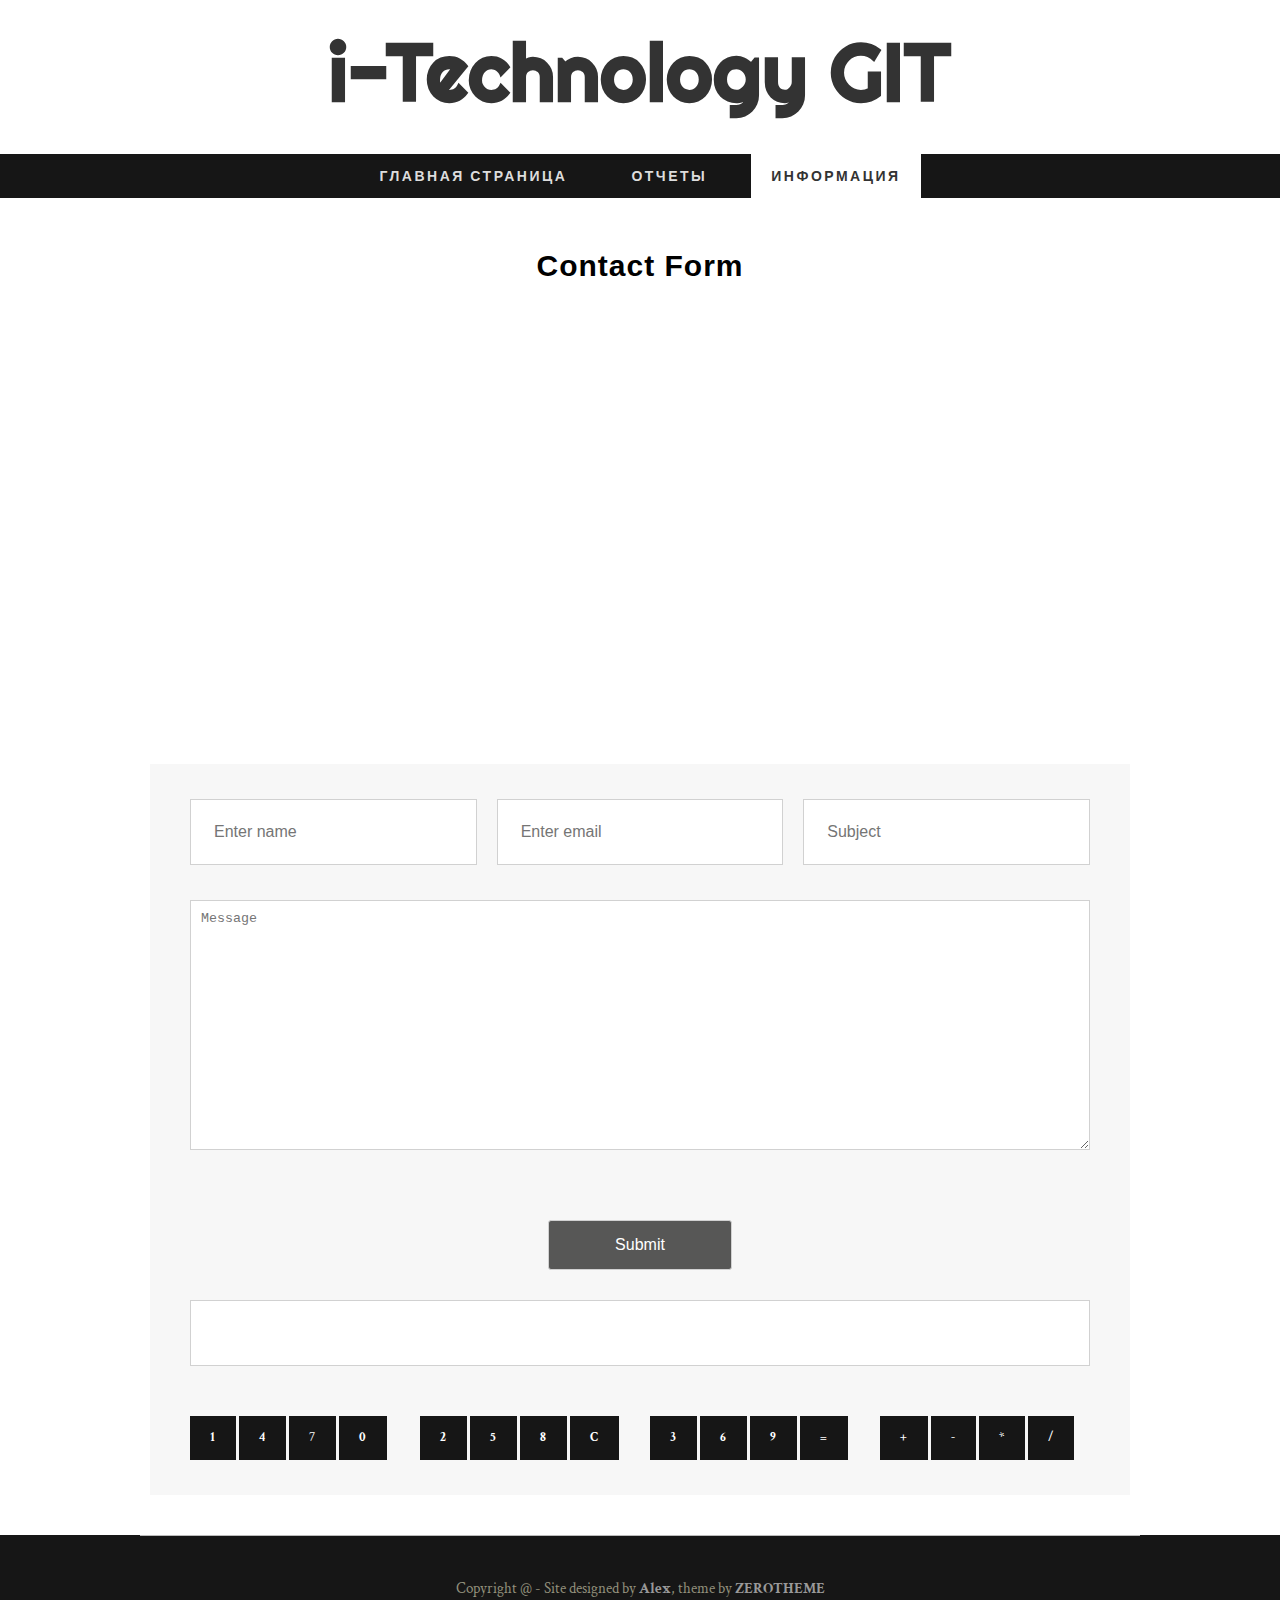
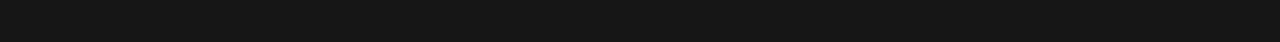
==== commit 157b11a6: "1" ====
--- a/info.html
+++ b/info.html
@@ -103,34 +103,34 @@
 									</div>
 									<div class="col-1-4">
 										<div class="wrap-col">
-											<a class="button" <input type="button" name="one" value="1" OnClick="form1.input.value += '1'"  /></a>
-											<a class="button" <input type="button" name="four" value="4" OnClick="form1.input.value += '4'" /></a>
-											<a class="button" <input type="button" name="seven" value="7" OnClick="form1.input.value += '7'" /></a>
-											<a class="button" <input type="button" name="zero" value="0" OnClick="form1.input.value += '0'" /></a>
+											<a class="button" name="one" OnClick="form1.input.value += '1'">1</a>
+											<a class="button" name="four" OnClick="form1.input.value += '4'">4</a>
+											<a class="button" name="seven" OnClick="form1.input.value += '7'">7</a>
+											<a class="button" name="zero" OnClick="form1.input.value += '0'">0</a>
 										</div>
 									</div>
 									<div class="col-1-4">
 										<div class="wrap-col">
-											<a class="button"><input type="button" name="two" value="2" OnClick="form1.input.value += '2'" /></a>
-											<a class="button"><input type="button" name="five" value="5" OnClick="form1.input.value += '5'" /></a>
-											<a class="button"><input type="button" name="eight" value="8" OnClick="form1.input.value += '8'" /></a>
-											<a class="button"><input type="button" name="clear" value="C" OnClick="form1.input.value = ''" /></a>
+											<a class="button" name="two" OnClick="form1.input.value += '2'">2</a>
+											<a class="button" name="five" OnClick="form1.input.value += '5'">5</a>
+											<a class="button" name="eight" OnClick="form1.input.value += '8'">8</a>
+											<a class="button" name="clear" OnClick="form1.input.value = ''">C</a>
 										</div>
 									</div>
 									<div class="col-1-4">
 										<div class="wrap-col">
-											<a class="button"><input type="button" name="three" value="3" OnClick="form1.input.value += '3'" /></a>
-											<a class="button"><input type="button" name="six" value="6" OnClick="form1.input.value += '6'" /></a>
-											<a class="button"><input type="button" name="nine" value="9" OnClick="form1.input.value += '9'" /></a>
-											<a class="button"><input type="button" name="doit" value="=" OnClick="form1.input.value = eval(form1.input.value)" /></a>
+											<a class="button" name="three" OnClick="form1.input.value += '3'">3</a>
+											<a class="button" name="six" OnClick="form1.input.value += '6'">6</a>
+											<a class="button" name="nine" OnClick="form1.input.value += '9'">9</a>
+											<a class="button" name="doit" OnClick="form1.input.value = eval(form1.input.value)">=</a>
 										</div>
 									</div>
 									<div class="col-1-4">
 										<div class="wrap-col">
-											<a class="button"><input type="button" name="add" value="+" OnClick="form1.input.value += '+'" /></a>
-											<a class="button"><input type="button" name="sub" value="-" OnClick="form1.input.value += '-'" /></a>
-											<a class="button"><input type="button" name="mul" value="*" OnClick="form1.input.value += '*'" /></a>
-											<a class="button"><input type="button" name="div"  value="/" OnClick="form1.input.value += '/'" /></a>
+											<a class="button" name="add" OnClick="form1.input.value += '+'">+</a>
+											<a class="button" name="sub" OnClick="form1.input.value += '-'">-</a>
+											<a class="button" name="mul" OnClick="form1.input.value += '*'">*</a>
+											<a class="button" name="div"  OnClick="form1.input.value += '/'">/</a>
 										</div>
 									</div>
 								</label>
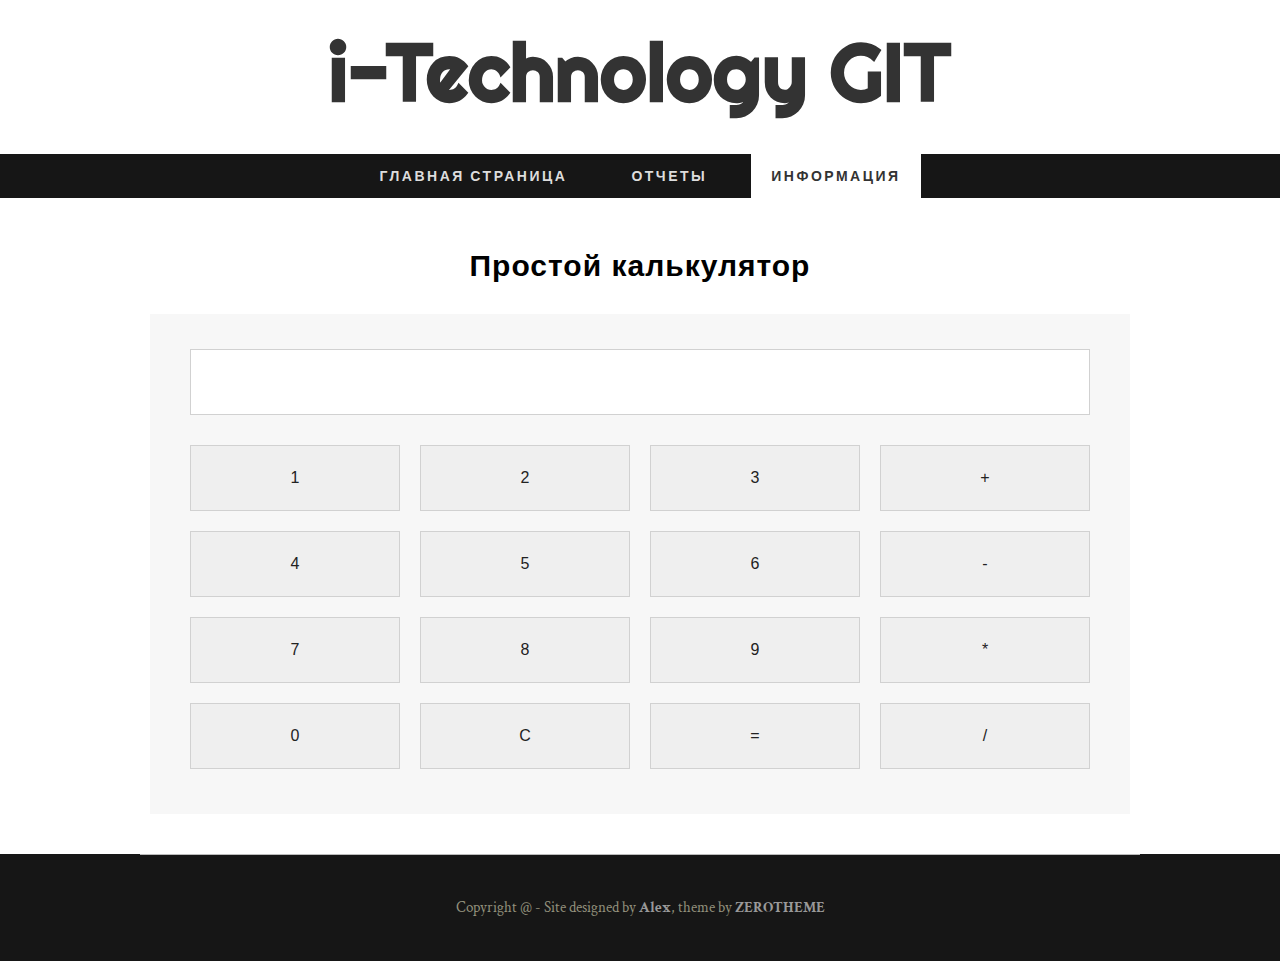
==== commit 0d1ba48c: "1" ====
--- a/info.html
+++ b/info.html
@@ -66,79 +66,48 @@
 				<!-----------------Content-Box-------------------->
 				<section class="content-box zerogrid">
 					<div class="row wrap-box"><!--Start Box-->
-						<h3 class="t-center" style="font-size: 30px;margin: 10px 0 30px">Contact Form</h3>
-						<div class="embed-container maps">
-							<iframe src="https://www.google.com/maps/embed?pb=!1m18!1m12!1m3!1d2243.1979571734014!2d37.59313899635806!3d55.789800452250844!2m3!1f0!2f0!3f0!3m2!1i1024!2i768!4f13.1!3m3!1m2!1s0x46b54a02d0c2ea53%3A0x3442374ee4a091af!2z0JzQk9Ci0KMg0KHRgtCw0L3QutC40L0!5e0!3m2!1sru!2sru!4v1529792065285" width="100%" height="450px" frameborder="0" style="border: 0"></iframe>
-						</div>
-						<div id="contact_form">
-							<form name="form1" id="ff" method="post" action="contact.php">
-								<label class="row">
-									<div class="col-1-3">
-										<div class="wrap-col">
-											<input type="text" name="name" id="name" placeholder="Enter name" required="required" />
-										</div>
+						<h3 class="t-center" style="font-size: 30px;margin: 10px 0 30px">Простой калькулятор</h3>
+						<form name="form1" id="form1">
+							<label class="row">
+								<div class="wrap-col">
+										<input type="text" name="input" id="input" />
+								</div>
+								<div class="col-1-4">
+									<div class="wrap-col">
+										<input type="button" name="one" value="1" OnClick="form1.input.value += '1'"  />
+										<input type="button" name="four" value="4" OnClick="form1.input.value += '4'" />
+										<input type="button" name="seven" value="7" OnClick="form1.input.value += '7'" />
+										<input type="button" name="zero" value="0" OnClick="form1.input.value += '0'" />
 									</div>
-									<div class="col-1-3">
-										<div class="wrap-col">
-											<input type="email" name="email" id="email" placeholder="Enter email" required="required" />
-										</div>
+								</div>
+								<div class="col-1-4">
+									<div class="wrap-col">
+										<input type="button" name="two" value="2" OnClick="form1.input.value += '2'" />
+										<input type="button" name="five" value="5" OnClick="form1.input.value += '5'" />
+										<input type="button" name="eight" value="8" OnClick="form1.input.value += '8'" />
+										<input type="button" name="clear" value="C" OnClick="form1.input.value = ''" />
 									</div>
-									<div class="col-1-3">
-										<div class="wrap-col">
-											<input type="text" name="subject" id="subject" placeholder="Subject" required="required" />
-										</div>
+								</div>
+								<div class="col-1-4">
+									<div class="wrap-col">
+										<input type="button" name="three" value="3" OnClick="form1.input.value += '3'" />
+										<input type="button" name="six" value="6" OnClick="form1.input.value += '6'" />
+										<input type="button" name="nine" value="9" OnClick="form1.input.value += '9'" />
+										<input type="button" name="doit" value="=" OnClick="form1.input.value = eval(form1.input.value)" />
 									</div>
-								</label>
-								<label class="row">
+								</div>
+								<div class="col-1-4">
 									<div class="wrap-col">
-										<textarea name="message" id="message" class="form-control" rows="4" cols="25" required="required"
-										placeholder="Message"></textarea>
+										<input type="button" name="add" value="+" OnClick="form1.input.value += '+'" />
+										<input type="button" name="sub" value="-" OnClick="form1.input.value += '-'" />
+										<input type="button" name="mul" value="*" OnClick="form1.input.value += '*'" />
+										<input type="button" name="div"  value="/" OnClick="form1.input.value += '/'" />
 									</div>
-								</label>
-								<center><input class="sendButton" type="submit" name="submitcontact" value="Submit"></center>
-								
-								<label class="row">
-									<div class="wrap-col">
-											<input type="text" name="input" id="input" />
-									</div>
-									<div class="col-1-4">
-										<div class="wrap-col">
-											<a class="button" name="one" OnClick="form1.input.value += '1'">1</a>
-											<a class="button" name="four" OnClick="form1.input.value += '4'">4</a>
-											<a class="button" name="seven" OnClick="form1.input.value += '7'">7</a>
-											<a class="button" name="zero" OnClick="form1.input.value += '0'">0</a>
-										</div>
-									</div>
-									<div class="col-1-4">
-										<div class="wrap-col">
-											<a class="button" name="two" OnClick="form1.input.value += '2'">2</a>
-											<a class="button" name="five" OnClick="form1.input.value += '5'">5</a>
-											<a class="button" name="eight" OnClick="form1.input.value += '8'">8</a>
-											<a class="button" name="clear" OnClick="form1.input.value = ''">C</a>
-										</div>
-									</div>
-									<div class="col-1-4">
-										<div class="wrap-col">
-											<a class="button" name="three" OnClick="form1.input.value += '3'">3</a>
-											<a class="button" name="six" OnClick="form1.input.value += '6'">6</a>
-											<a class="button" name="nine" OnClick="form1.input.value += '9'">9</a>
-											<a class="button" name="doit" OnClick="form1.input.value = eval(form1.input.value)">=</a>
-										</div>
-									</div>
-									<div class="col-1-4">
-										<div class="wrap-col">
-											<a class="button" name="add" OnClick="form1.input.value += '+'">+</a>
-											<a class="button" name="sub" OnClick="form1.input.value += '-'">-</a>
-											<a class="button" name="mul" OnClick="form1.input.value += '*'">*</a>
-											<a class="button" name="div"  OnClick="form1.input.value += '/'">/</a>
-										</div>
-									</div>
-								</label>
-							</form>
-						</div>
+								</div>
+							</label>
+						</form>
 					</div>
 				</section>
-				
 			</div>
 		</section>
 		<!--////////////////////////////////////Footer-->
--- a/css/style.css
+++ b/css/style.css
@@ -207,11 +207,11 @@
 /* ---------------------------------------------------------------------------- */
 /* -------------------------------------Contact-------------------------------- */
 /* ---------------------------------------------------------------------------- */
-#contact_form{background: #f7f7f7;}
-#contact_form, #comment {padding:20px 30px;}
-
-#contact_form .sendButton , #comment_form .sendButton {cursor:pointer;background-color:#575756;-webkit-border-radius:3px;-moz-border-radius:3px;border-radius:3px;width:20%;color:#ffffff;margin-top: 50px;}
-#contact_form .sendButton:hover , #comment_form .sendButton:hover{opacity: 0.8;}
+#form1{background: #f7f7f7;}
+#form1, #comment {padding:20px 30px;}
+
+#form1 .sendButton , #comment_form .sendButton {cursor:pointer;background-color:#575756;-webkit-border-radius:3px;-moz-border-radius:3px;border-radius:3px;width:20%;color:#ffffff;margin-top: 50px;}
+#form1 .sendButton:hover , #comment_form .sendButton:hover{opacity: 0.8;}
 
 /* ---------------------------------------------------------------------------- */
 /* -------------------------------------Button--------------------------------- */
